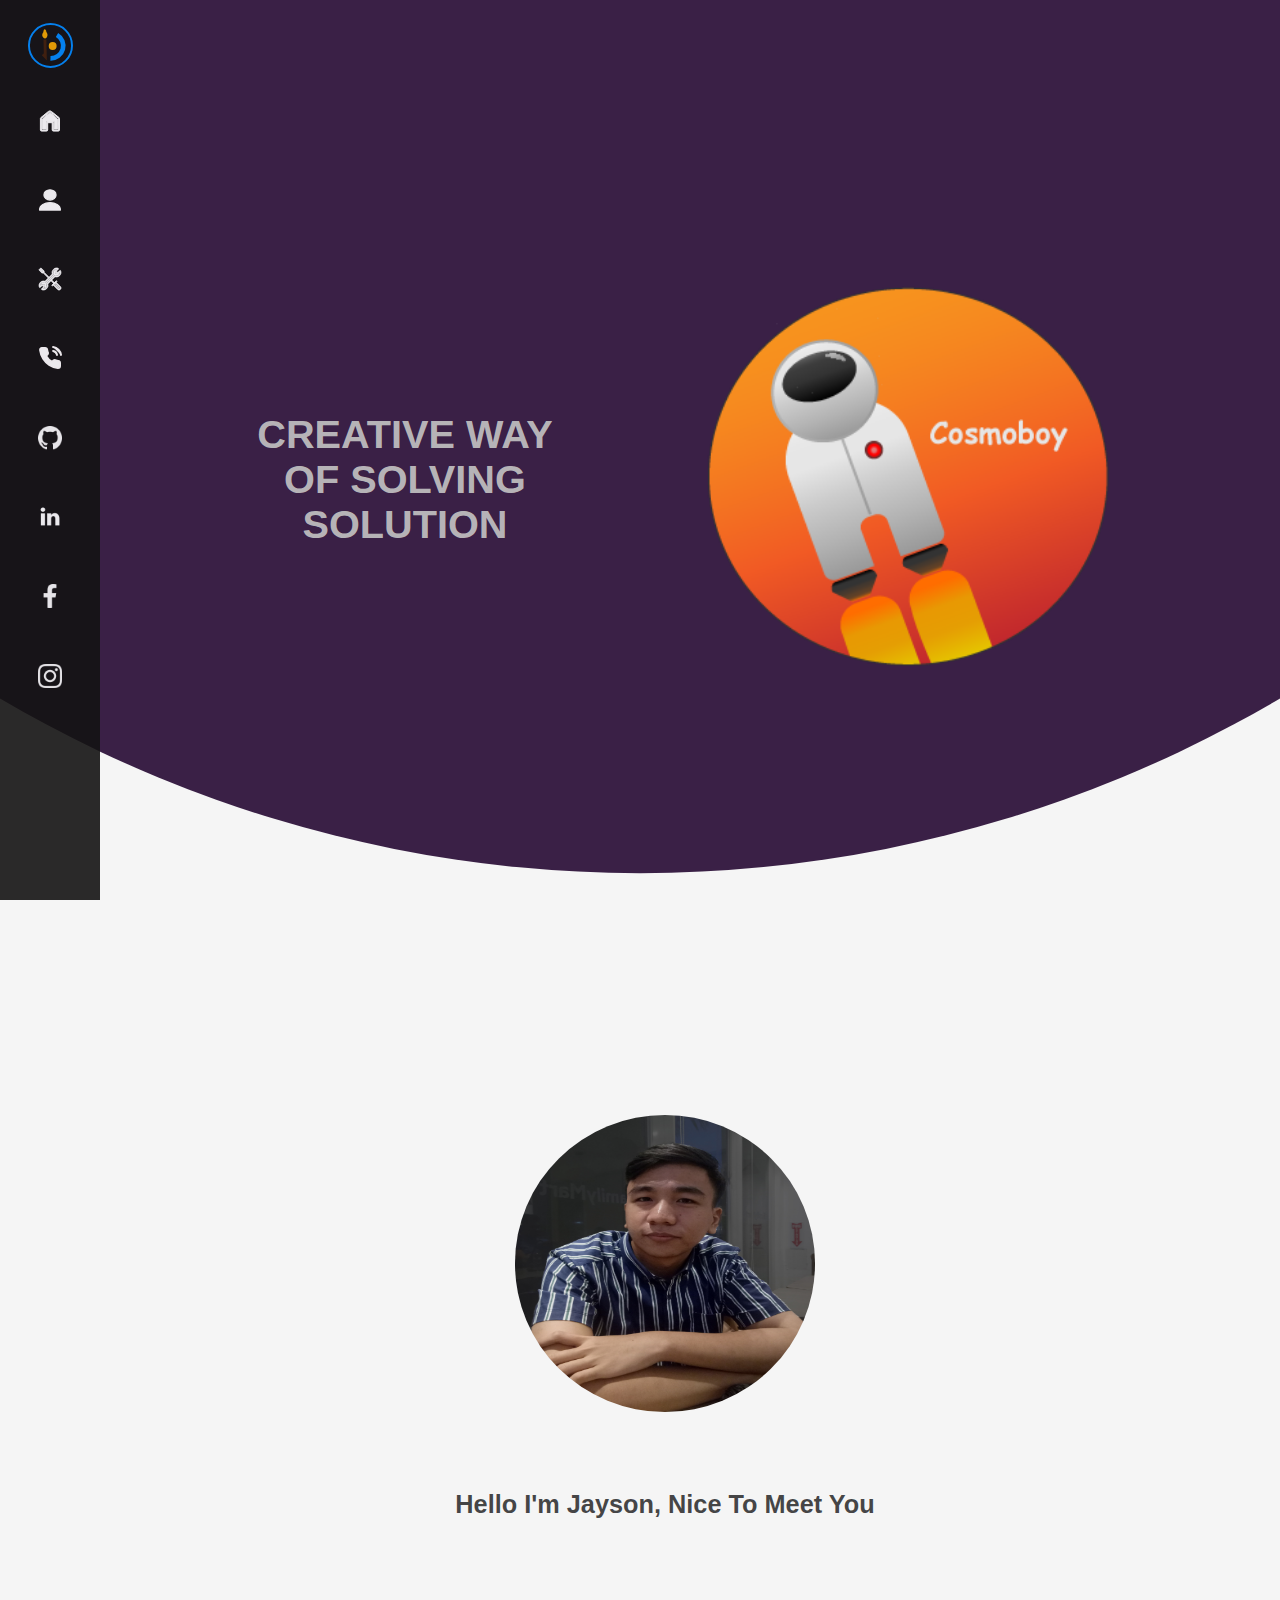
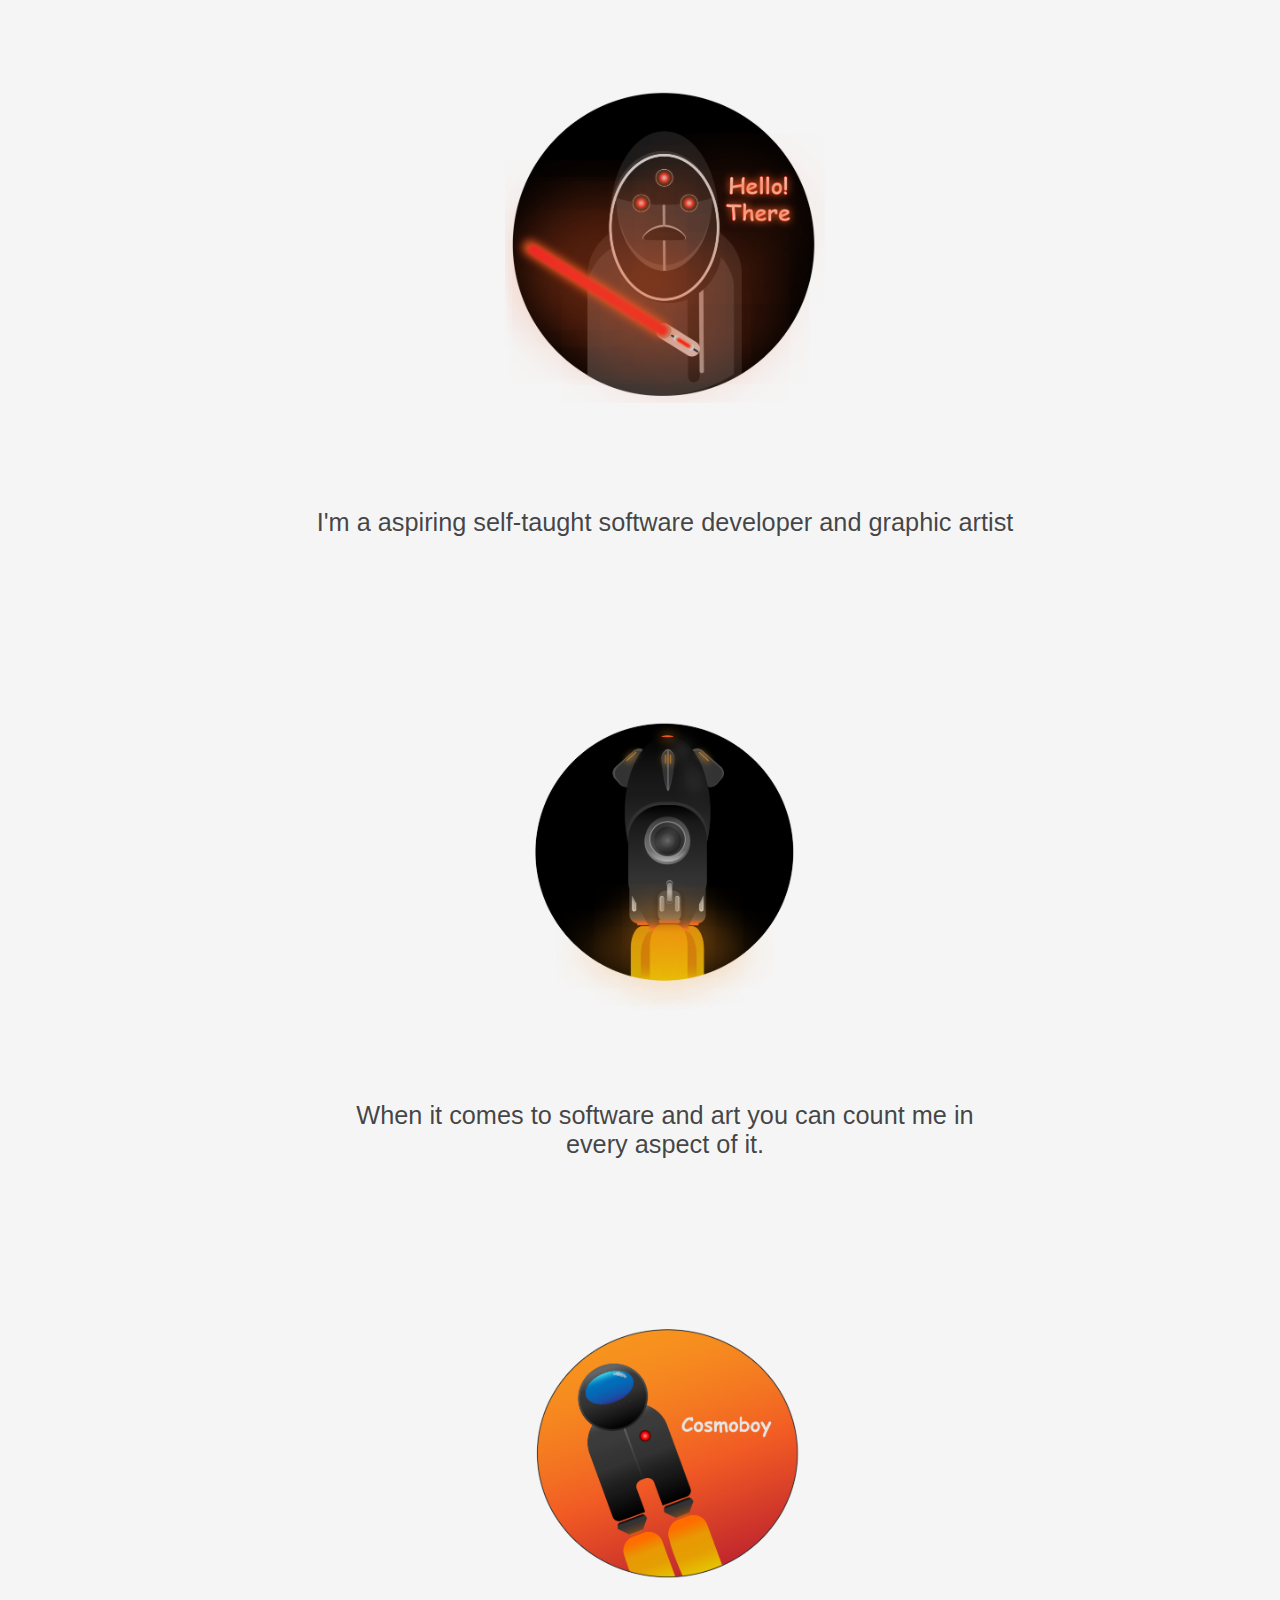
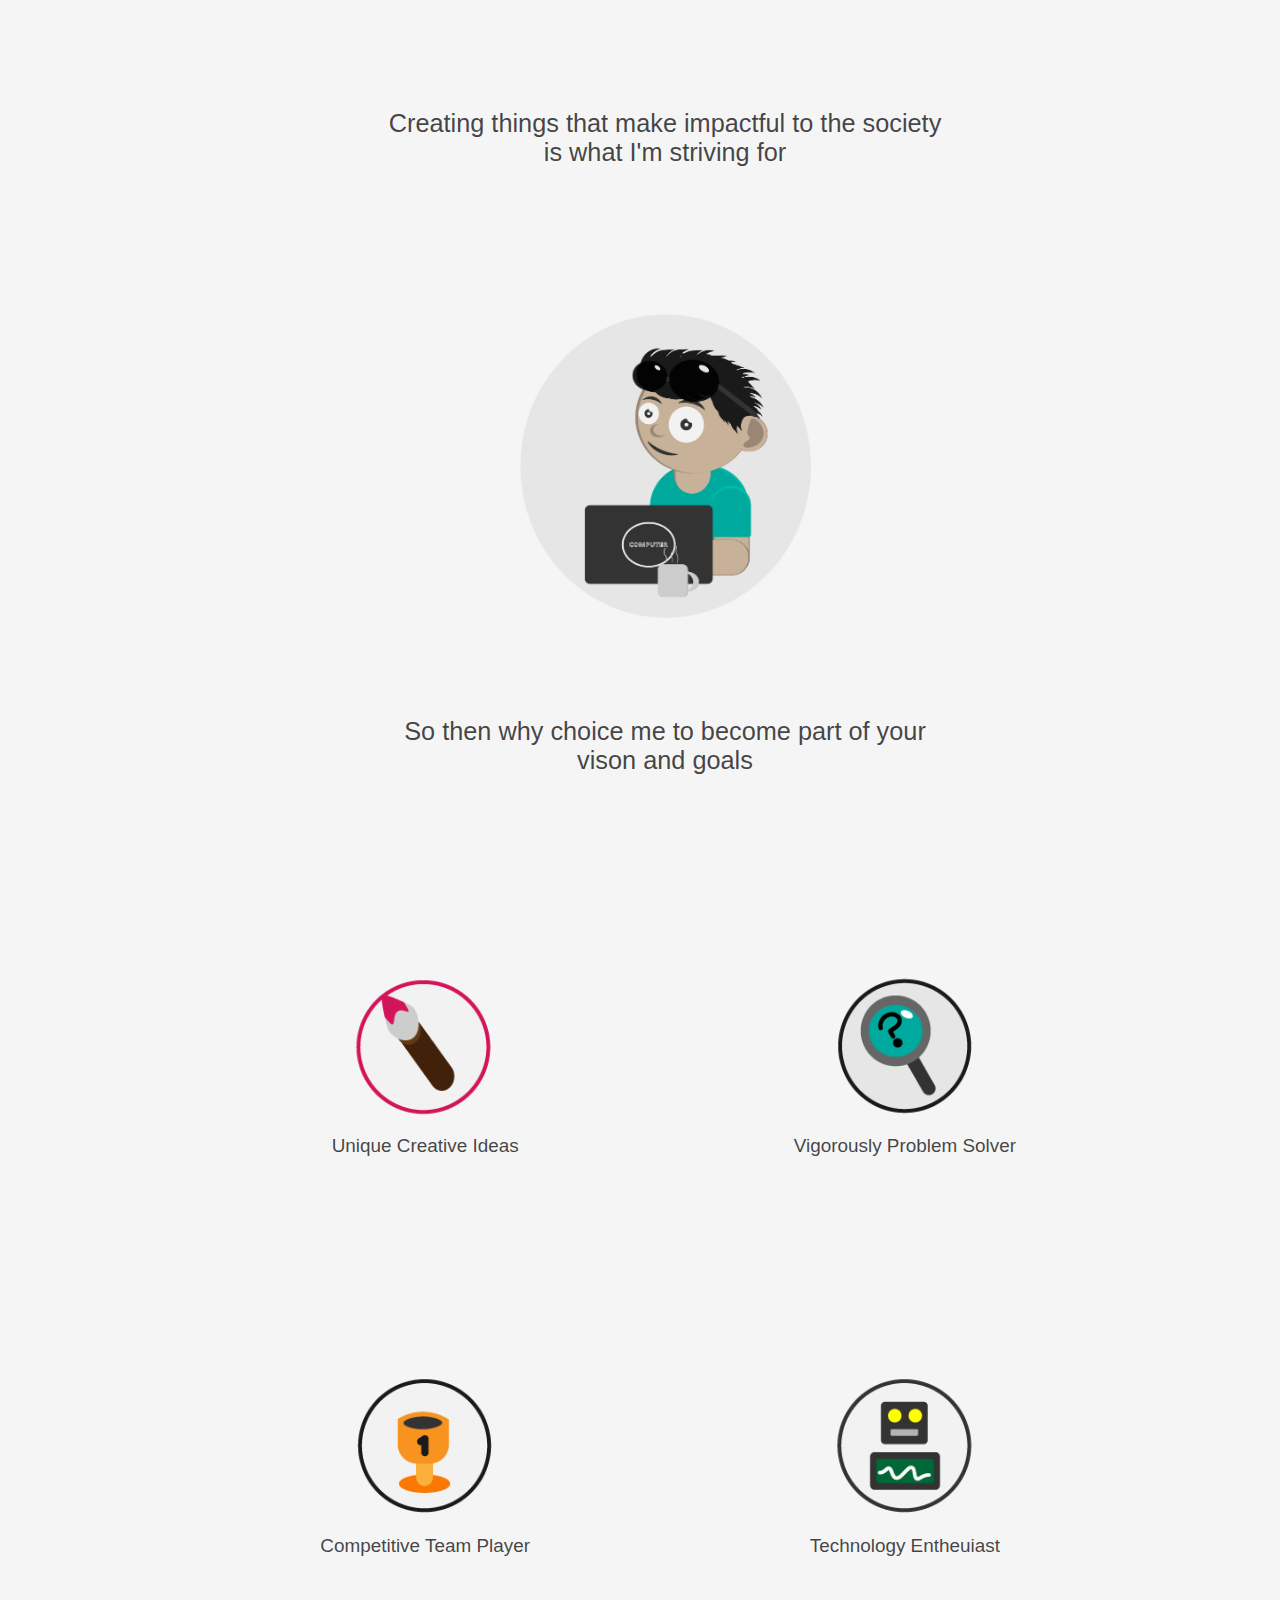
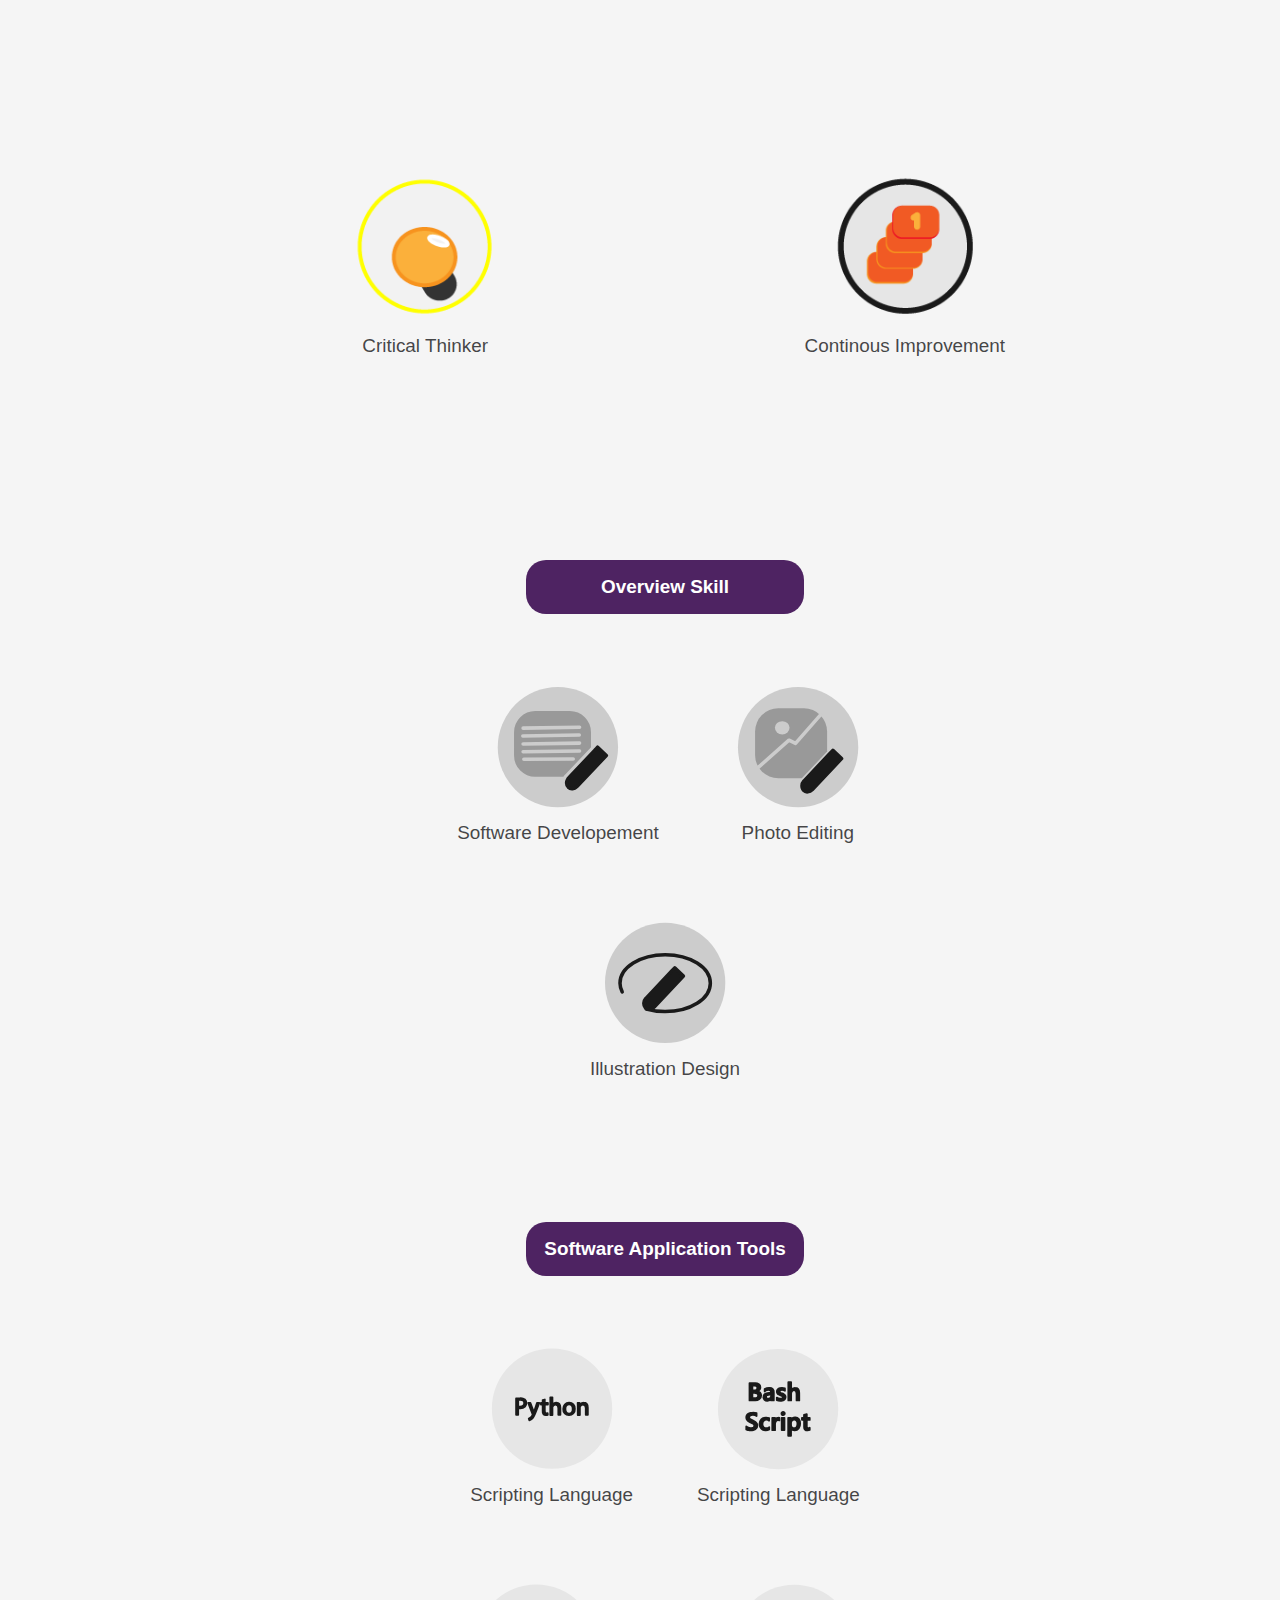
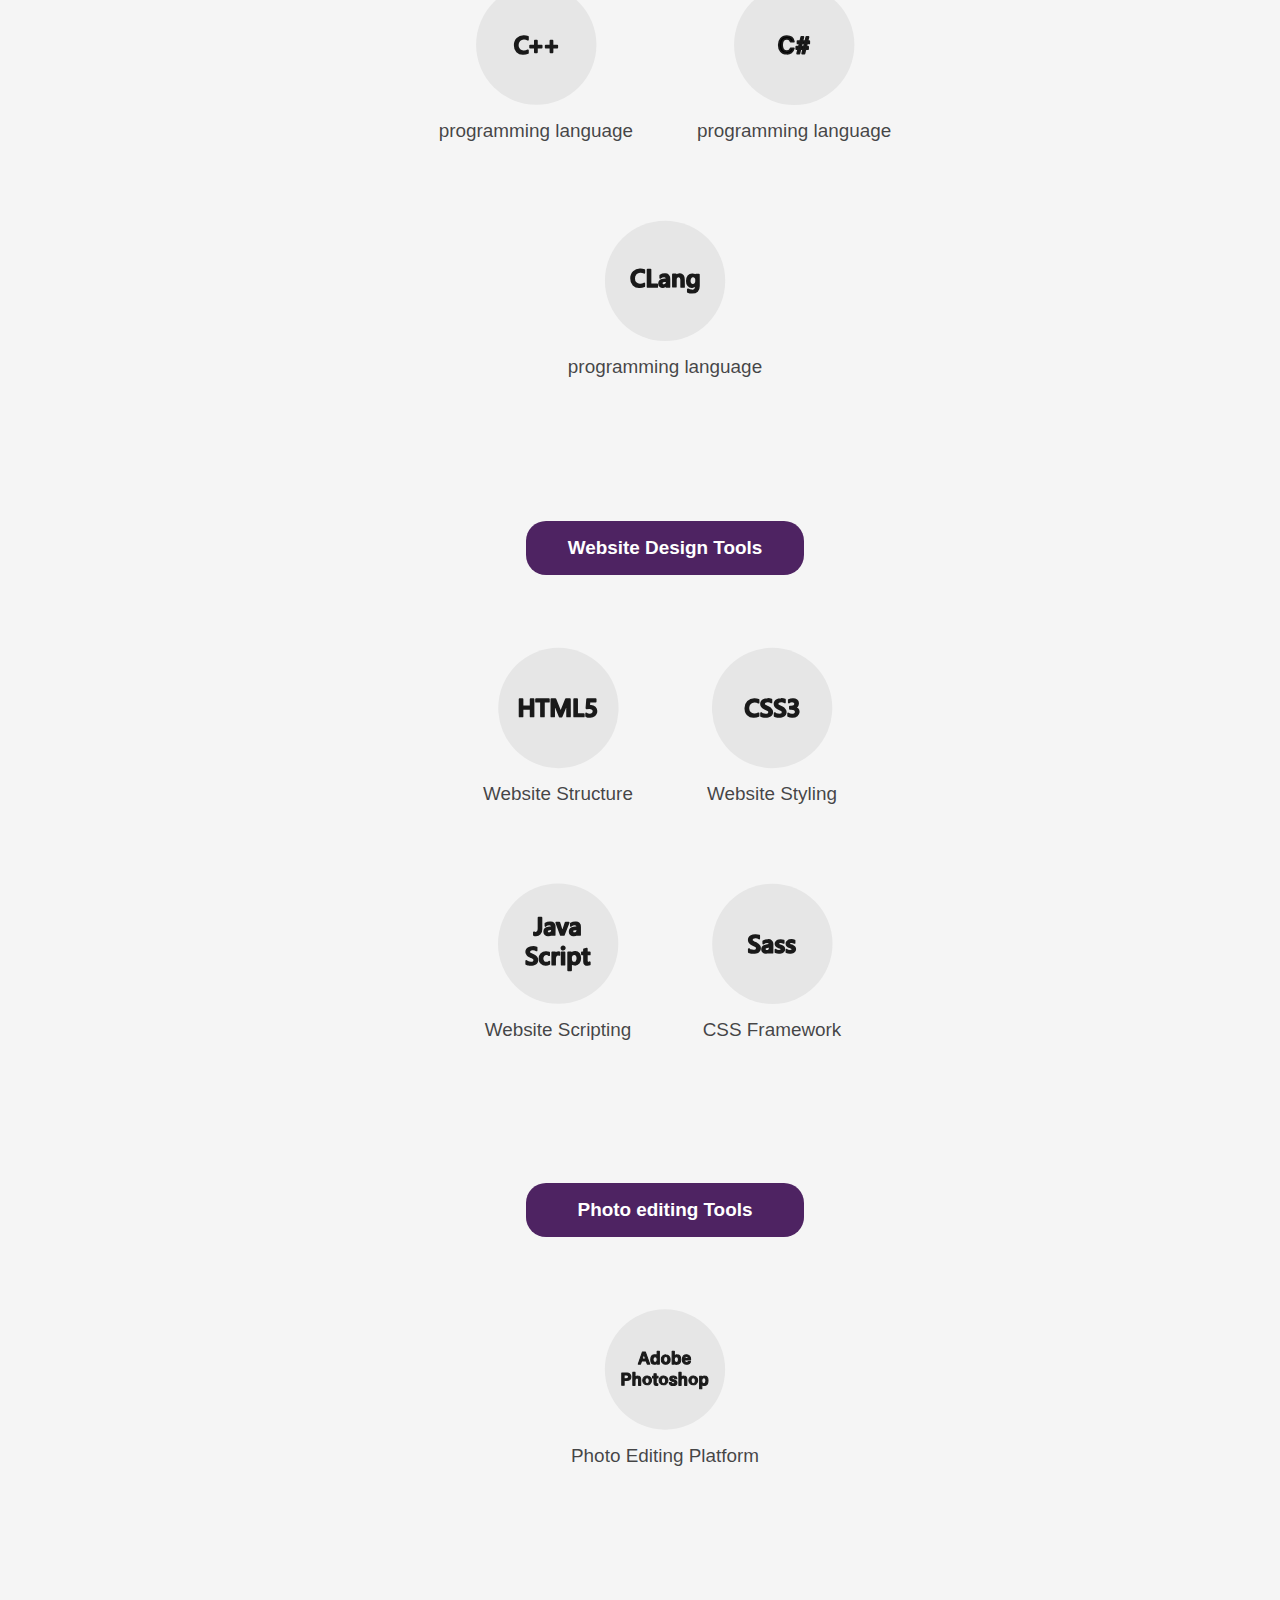
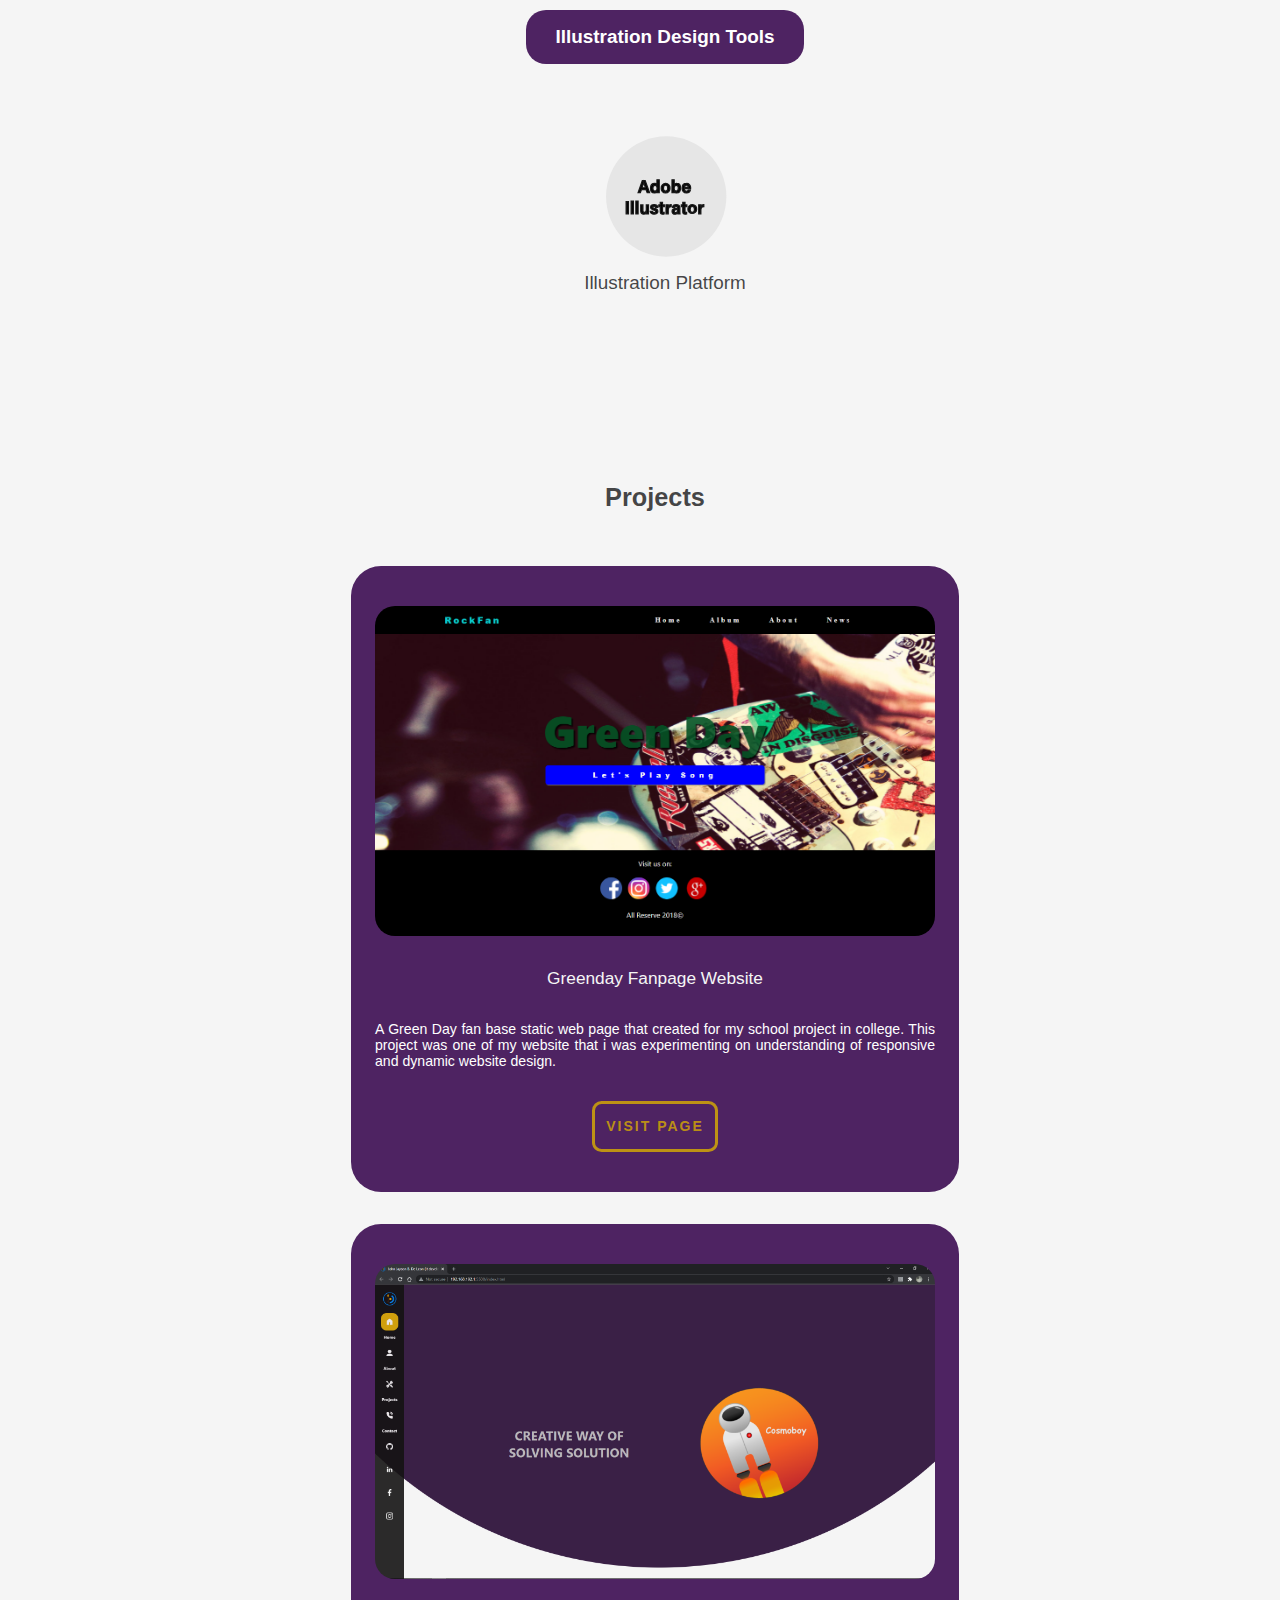
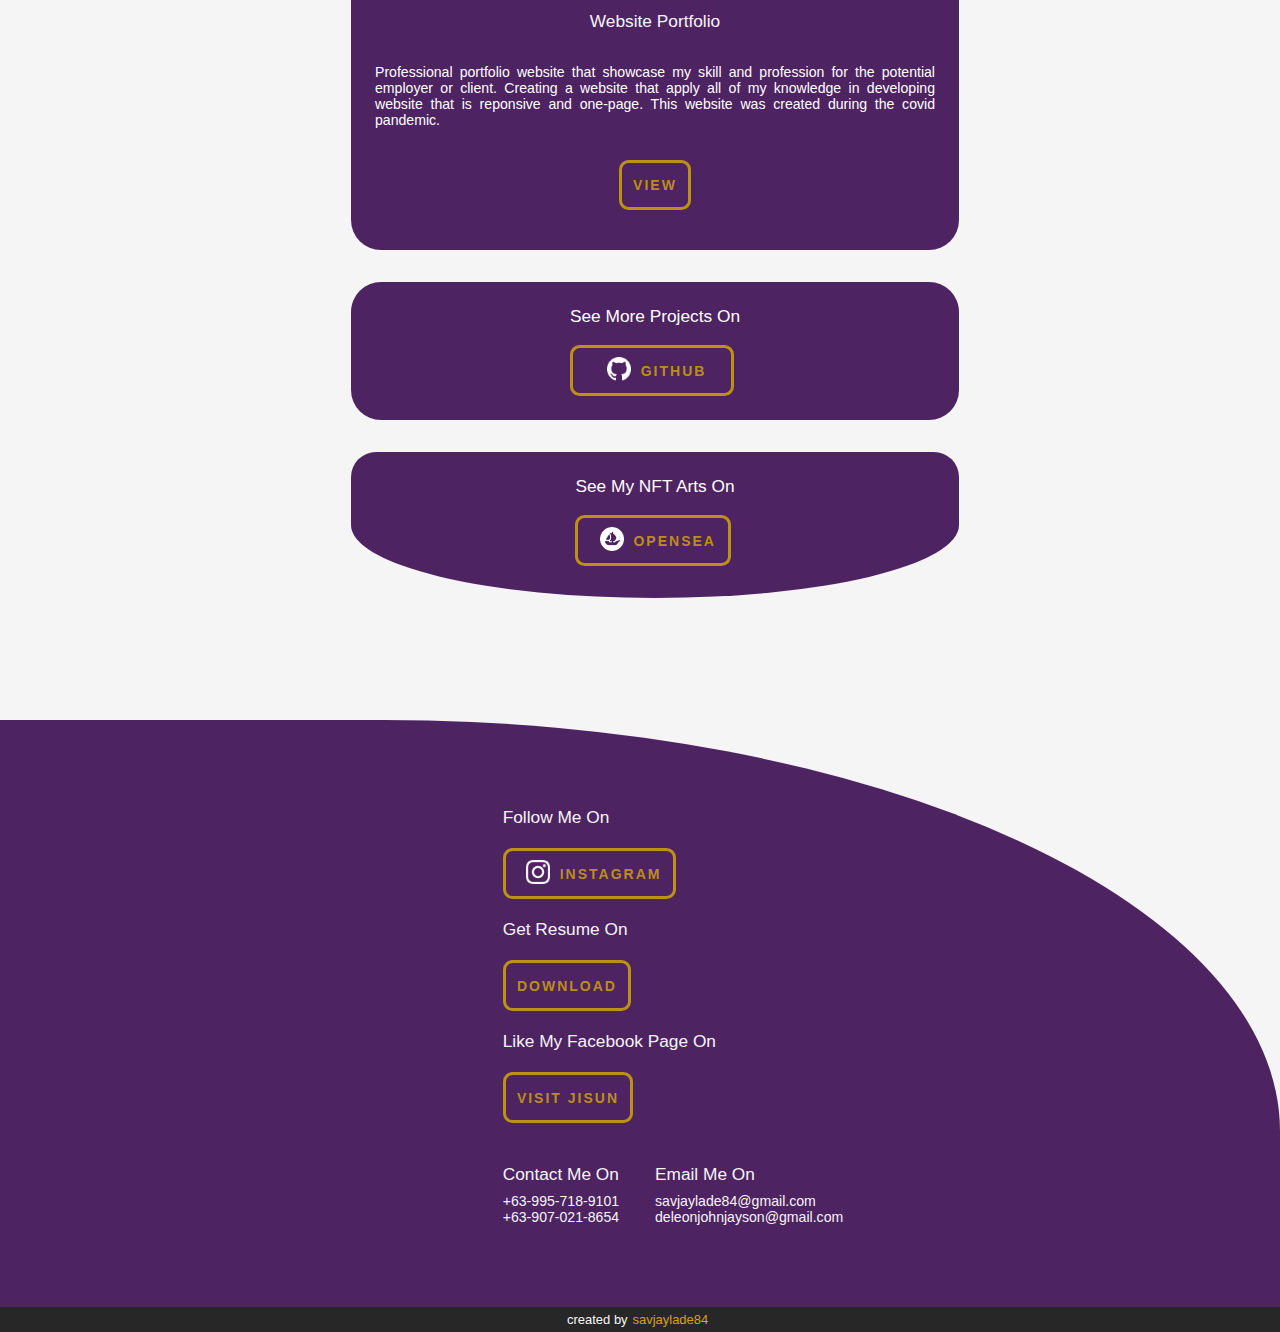
==== index.html @ 3e69a649 "update portfolio" ====
<!DOCTYPE html>
<html>
	<head>
			<title> John Jayson B. De Leon (software developer/illustrator artist/graphic designer)</title>
			<link rel="icon" href="./images/jisun.svg" type="image/icon type">
			<meta 
				name="description" 
				content="competitive software programmer that develope your website or system to the next level.
						 contact no.: +63-995-718-9101 / +63-907-021-8654
						 email:  deleonjohnjayson@gmail.com / savjaylade84@gmail.com
						 linkedin: linkedin.com/mwlite/in/john-jayson-de-leon-73532818b/
						 github: github.com/savjaylade84/
						 messenger: Jayson.deleon.393
						 facebook page: facebook.com/Jisun-102294825339373/ 
						 "
			>
			<meta name="viewport" content="width=device-width,initial-scale=1">
			<meta name="author" content="John Jayson B. De Leon">
			<meta name="robots" content="index,follow">
			<meta charset="utf-8" lang="en">
	</head>
	
<body>

	<script src="./Javascript/main.js?=1" defer></script>
	<script src="./Javascript/link.js?v=1" defer></script>
	<link rel="stylesheet" href="./CSS/index.css?v=1">

	<!--  nav content  -->
	<nav class="nav">
		<!-- mobile view nav -->
		<div class="nav-mobile">
			<div class="nav-wrapper">
				<span class="mobile-logo"><img draggable="false"  src="./images/jisun.svg" alt="author logo" class="disable author-logo"></span>
				 <div class="menu-wrapper">
					<ul class="nav-button-menu">
						<li class="nav-button"><a class="link-text" href="#Home"> HOME </a></li>
						<li class="nav-button"><a class="link-text" href="#About"> ABOUT </a></li>
						<li class="nav-button"><a class="link-text" href="#Project"> PROJECT </a></li>
						<li class="nav-button"><a class="link-text" href="#Contact"> CONTACT </a></li>
					</ul>
					<span class="show-hide">
						<p class="show-hide-text button-border-less" >
							<span class="button-open-close">Home</span>
						</p>
					</span>
				 </div>
			</div>
		</div>

		<!-- desktop & tablet view -->
		<div class="nav-desktop">
				<span class="desktop-logo"><img draggable="false"  src="./images/jisun.svg" alt="author logo" width="45" height="45" class="disable author-logo center center-me"></span>
				<ul class="nav-button-menu">
					<li class="nav-button nav-active">
						<a class="text-icon center-me-text  link-text" href="#Home">
							<img draggable="false" class="nav-icon" id="home" src="./images/HOME.svg" width="100" height="100" alt="home icon">
							<p>Home</p>
						</a>
					</li>
					<li class="nav-button nav-active">
						<a class="text-icon link-text" href="#About">
							<img draggable="false" class="nav-icon" id="about" src="./images/Person.svg" width="100" height="100" alt="about icon">
							<p>About</p>
						</a>
					</li>
					<li class="nav-button nav-active">
						<a class="text-icon link-text" href="#Project">
							<img draggable="false" class="nav-icon" id="projects" src="./images/Gear.svg" width="100" height="100" alt="project icon">
							<p>Projects</p>
						</a>
					</li>
					<li class="nav-button nav-active"> 
						<a class="text-icon link-text" href="#Contact">
							<img draggable="false" class="nav-icon" id="contact" src="./images/Phone.svg" width="100" height="100" alt="contact icon">
							<p>Contact</p>
						</a>
					</li>
					<li class="nav-button">
						<a class="link-text">
							<img draggable="false" class="nav-icon" id="github" src="./images/github.png" width="50" height="50">
						</a>
					</li>
					<li class="nav-button">
						<a class="link-text" >
							<img draggable="false" class="nav-icon" id="linkedin" src="./images/LinkedIn.png" width="50" height="50">
						</a>
					</li>
					<li class="nav-button">
						<a class="link-text">
							<img draggable="false" class="nav-icon" id="facebook" src="./images/facebook.png" width="50" height="50">
						</a>
					</li>
					<li class="nav-button">
						<a class="link-text">
							<img draggable="false" class="nav-icon" id="instagram" src="./images/Instagram.png" width="50" height="50">
						</a>
					</li>
				</ul>
		</div>
	</nav>

	<!--  nav script & style  -->
	<link rel="stylesheet" href="./CSS/nav.css?v=1" defer>
	<script src="./Javascript/nav.js?v=1" defer></script>

	<!-- content -->
	<div class="content">

		<!-- introduction div -->
		<section class="Home clip-background " id="Home">
				
				<div class="Intro two-rows">

					<span class="width-three-fourth table one-row center center-me padding margin">

						<span class="tables two-rows center center-me" id="cosmoboy-rocket-boots">
							<span class="table two-rows center center-me" style="padding:10%;">
								<p class="text-bigger text-title cosmoTxt1 center-me center-me-txt" ></p>
							</span>
							<img draggable="false" class=" disable image-big center center-me" src="./images/cosmoboy_rocket_boots1.png" alt="cosmoboy white suit" >
						</span>	
					</span>


				</div>
		</section>
		<!-- home css -->
		<link rel="stylesheet" href="./CSS/home.css?v=1" defer>

		<!-- about div -->
		<section class="About" id="About">
				<div class="tech_contain">

					 
					<div class="center center-me table">
						<div class="overview center center-me table padding margin-top">
							<span class="center center-me">
								<img draggable="false" id="profile-image" class="disable image-medium" style="border-radius:100%;" alt="author self photo">
							</span>
							<span class="center center-me center-me-txt table">
									<p class="text-medium text-slogan center-me-txt">
									 Hello I'm Jayson, nice to meet you
									</p>
							</span>
						</div>
	
						<div class="overview center center-me padding margin-top">
							<span class="center center-me">
								<img draggable="false" src="./images/cosmoboy_1.png" class="disable image cosmoboy" alt="dark vader inspired with three robotic eye">
							</span>
							<span class="center center-me center-me-txt table">
									<p class="text-medium center-me-txt">
									 I'm a aspiring self-taught software developer and graphic artist
									</p>
							</span>
						</div>
							
						<div class="overview center center-me padding margin-top">
							<span class="center center-me">
								<img draggable="false" src="./images/cosmoboy-rocket.png" class="disable image cosmoboy" alt="rocket flying in dark sky">
							</span>
							<span class="center center-me center-me-txt table">
									<p class="text-medium center-me-txt">
									 When it comes to software and art you can count me in<br/>
									 every aspect of it.
									</p>
							</span>
						</div>		
						
						<div class="overview center center-me padding margin-top">
							<span class="center center-me">
								<img draggable="false" src="./images/cosmoboy-black.png" class="disable image cosmoboy" alt="dark theme cosmoboy flying" >
							</span>
							<span class="center center-me center-me-txt table">
									<p class="text-medium center-me-txt">
										Creating things that make impactful to the society<br>
										is what I'm striving for
									</p>
							</span>
						</div>	
	
						<div class="overview center center-me padding margin-top">
							<span class="center center-me">
								<img draggable="false" src="./images/laptop-boy.png" class="disable image cosmoboy" alt="programmer avatar">
							</span>
							<span class="center center-me center-me-txt table">
									<p class="text-medium center-me-txt">
									So then why choice me to become part of your<br/>
									vison and goals
									</p>
							</span>
						</div>	
					</div>

					<!--cosmoboy css-->
					<link rel="stylesheet" href="./CSS/cosmoboy.css?v=1" defer>


					<div class="overview-list center center-me">

						<div class="cosmoboy-icon table center center-me">
							<img draggable="false" class="disable center" src="./images/creative-pink.png" alt="icon" width="150" height="150" alt="painting icon">
							<p class="text text-caps center center-me-txt" >Unique Creative Ideas</p>
						</div>
						
						<div class="cosmoboy-icon table center center-me">
							<img draggable="false" class="disable center" src="./images/curiosity.png" alt="icon" width="150" height="150" alt="magnifying icon">
							<p class="text text-caps center center-me-txt" >Vigorously Problem Solver</p>
						</div>

						<div class="cosmoboy-icon table center center-me">
							<img draggable="false" class="disable center" src="./images/team-player.png" alt="icon" width="150" height="150" alt="trophy icon">
							<p class="text text-caps center center-me-txt" >Competitive Team Player</p>
						</div>

						<div class="cosmoboy-icon table center center-me">
							<img draggable="false" class="disable center" src="./images/tech-savy-colored.png" alt="icon" width="150" height="150" alt="robot icon">
							<p class="text text-caps center center-me-txt" >Technology Entheuiast</p>
						</div>

						<div class="cosmoboy-icon table center center-me">
							<img draggable="false" class="disable center" src="./images/critical-thinker-yellow.png" alt="icon" width="150" height="150" alt="light bulb">
							<p class="text text-caps center center-me-txt" >Critical Thinker</p>
						</div>

						<div class="cosmoboy-icon table center center-me">
							<img draggable="false" class="disable center" src="./images/self-growth.png" alt="icon" width="150" height="150" alt="stack card icon">
							<p class="text text-caps center center-me-txt" >Continous Improvement</p>
						</div>
						
					</div>
				</div>
				
		</section>
		<!--about css -->
		<link rel="stylesheet" href="./CSS/about.css?v=1" defer>

		
		<section class="Project center center-me table" id="Project">
			<span class="text-medium text-slogan">Projects</span>
			<div class="center center-me table width-three-fourth">

				<div class="card card-purple center center-me">
					<div class="inner-card table">
						<span class="img center center-me">
							<img draggable="false" class="disable" src="./images/screenshot-greenday.png" alt="icon" style="width:100%; height:100%;" alt="screenshot of green day website"> 
						</span>
						<span class="text-small text-catchy text-color-white center-me-txt margin">Greenday Fanpage  Website</span>
						<span class="text-xsmall text-justify padding project-detail">
								A Green Day fan base static web page that created for my school project in college.
								This project was one of my website that i was experimenting on understanding of responsive 
								and dynamic website design.
						</span>
						<span class="center center-me">
							<a class=" button button-gold" href="https://savjaylade84.github.io/GreenDayFan.github.io/"  draggable="false" >
								visit page
							</a>
						</span>
					</div>
					
				</div>

				<div class="card card-purple center center-me">
					<div class="inner-card table">
						<span class="img center center-me">
							<img draggable="false" class="disable"  src="./images/screenshot-homepage.png" alt="icon" style="width:100%; height:100%;" alt="screenshot of portfolio website"> 
						</span>
						<span class="text-small text-catchy text-color-white center-me-txt margin">Website Portfolio </span>
						<span class="text-xsmall text-justify padding project-detail">
							Professional portfolio website that showcase my skill and profession for the potential employer or client.
							Creating a website that apply all of my knowledge in developing website that is reponsive and one-page. 
							This website was created during the covid pandemic.
						</span>
						<span class="center center-me">
							<a class=" button button-gold" href="#About"  draggable="false" >
								view
							</a>
						</span>
					</div>
				</div>
				
				<div class="card card-purple project-bottom">
					<span class="center">
							<p class="text-small"> See More Projects On</p><br>
							<a class=" button button-gold" id="github"  draggable="false" >
								<span>
									<img draggable="false" class="icon" src="./images/github.png" alt="icon" width="16" height="16"> 
								</span>
								Github
							</a>
					</span>
				</div>

				<div class="card card-purple project-bottom">
					<span class="center">
						<p class="text-small"> See My NFT Arts On</p><br>
						<a class=" button button-gold" id="opensea"  draggable="false" >
							<span>
								<img draggable="false" class="icon" src="./images/opensea.png" alt="icon" width="16" height="16"> 
							</span>
							Opensea
						</a>
					</span>
				</div>
			</div>


		</section>

		<!--project css-->
		<link rel="stylesheet" href="./CSS/project.css?v=1" defer>

		<section class="Contact bg-purple" id="Contact">
			 	<div class="center center-me table">
				
					<span class="center">
						<span class="center center-me-txt">

							<span class="center center-me contact-margin">
								<span style="text-align: left;" class="text-color-white">
									
									<span class="card contact-margin">
										<span class="center">
											<p class="text-small contact-margin-small" >Follow Me On</p>
												<a class=" button button-gold" id="instagram"  draggable="false" >
													<span class="contact-button-icon">
														<img draggable="false" class="icon" src="./images/Instagram.png" alt="icon" width="16" height="16" alt="instagram icon">
													</span>
													Instagram
												</a>
										</span>
									</span>

									<span class="contact-margin">
										<span class="center">
											<p class="text-small contact-margin-small" >Get Resume On</p>
												<a class=" button button-gold" href="./Resume-CV/Nov_21_2021_updated_resume.pdf" download="Resume-CV/Nov_21_2021_updated_resume.pdf"  draggable="false" >download</a>
										</span>
									</span>

									<span class="contact-margin">
										<span class="center">
											<p class="text-small contact-margin-small">Like My Facebook Page On</p>
												<a class=" button button-gold" id="facebook_page" draggable="false" >Visit Jisun</a>
										</span>
									</span>

										<span class="contact-tables">
											<span class="mobile-margin">
												<p class="text-small margin">
													Contact Me On
												</p>
												<p class="text-xsmall">
													+63-995-718-9101<br/>+63-907-021-8654
												</p>
											</span>
											<span class="mobile-margin">
												<p class="text-small margin">
													Email Me On
												</p>
												<p class="text-xsmall">
													savjaylade84@gmail.com<br/>
													deleonjohnjayson@gmail.com
												</p>
											</span>
										</span>
								</span>
							</span>
						</span>
					</span>

				</div>
		</section>
		<footer>
			<p class="text-color-white" > created by <a id="github">savjaylade84</a></p>
		</footer>
		<!--contact css-->
		<link rel="stylesheet" href="./CSS/contact.css?v=1" defer>

	</div>

	<!-- content script & style -->
	<link rel="stylesheet" href="./CSS/content.css?v=1" defer>
	<link rel="stylesheet" href="./CSS/footer.css?v=1" defer>
	<script src="./Javascript/content.js?v=1" defer></script>

</body>
</html>
---- CSS/index.css ----
/*
	remove default style of the website
*/
* {
  margin: 0;
  padding: 0;
  top: 0;
  bottom: 0;
  left: 0;
  right: 0;
  font-family: 'Segoe UI', Tahoma, Geneva, Verdana, sans-serif !important;
  -webkit-user-select: none !important;
     -moz-user-select: none !important;
      -ms-user-select: none !important;
          user-select: none !important;
  font-stretch: expanded;
}

@media screen and (max-width: 249px) {
  * {
    display: none;
  }
}

@media print {
  img {
    display: none !important;
  }
}

.disable {
  pointer-events: none !important;
}

html {
  /*hide the scrollbar appearrance*/
  overflow-y: auto;
  overflow-x: hidden;
  scroll-behavior: smooth !important;
  scroll-padding: 0% !important;
  -webkit-box-sizing: content-box !important;
          box-sizing: content-box !important;
}

html::-webkit-scrollbar {
  width: 0 !important;
  height: 0 !important;
  padding: 0 !important;
  margin: 0 !important;
  background-color: transparent !important;
}

html::-webkit-scrollbar-thumb {
  width: 0 !important;
  height: 0 !important;
  padding: 0 !important;
  margin: 0 !important;
  background-color: transparent !important;
}

html {
  -ms-scrollbar-base-color: transparent transparent !important;
  -ms-scrollbar-arrow-color: transparent !important;
  scroll-padding: 0 !important;
  scrollbar-shadow-color: transparent !important;
  scrollbar-darkshadow-color: transparent !important;
  scrollbar-width: 0 !important;
  scroll-margin: 0 !important;
  scrollbar-color: transparent transparent !important;
  scrollbar-base-color: transparent transparent !important;
  scrollbar-arrow-color: transparent !important;
  scroll-snap-align: none !important;
}

html body {
  background-color: whitesmoke !important;
  color: rgba(20, 20, 22, 0.8);
}

.icon {
  width: calc(((0.7vh + 1rem) + (0.7vw + 1rem))/2);
  height: calc(((0.7vh + 1rem) + (0.7vw + 1rem))/2);
  margin: auto 0;
}

.link-text {
  text-decoration: none;
  color: whitesmoke;
}

.center-me {
  display: -webkit-box;
  display: -ms-flexbox;
  display: flex;
  -ms-flex-flow: wrap;
      flex-flow: wrap;
  margin: 0% auto;
}

.center-me-txt {
  vertical-align: middle;
  text-align: center;
}

.center {
  -ms-flex-item-align: center;
      -ms-grid-row-align: center;
      align-self: center;
  -ms-grid-column-align: center;
      justify-self: center;
  -webkit-box-align: center;
      -ms-flex-align: center;
          align-items: center;
  justify-items: center;
  -webkit-box-pack: center;
      -ms-flex-pack: center;
          justify-content: center;
  -ms-flex-line-pack: center;
      align-content: center;
  place-content: center;
  place-self: center;
  place-items: center;
  right: 50;
  left: 50;
}

.must-center {
  display: -webkit-box !important;
  display: -ms-flexbox !important;
  display: flex !important;
  -ms-flex-flow: wrap !important;
      flex-flow: wrap !important;
  margin: 0% auto !important;
  -ms-flex-item-align: center !important;
      align-self: center !important;
  justify-self: center !important;
  -webkit-box-align: center !important;
      -ms-flex-align: center !important;
          align-items: center !important;
  justify-items: center !important;
  -webkit-box-pack: center !important;
      -ms-flex-pack: center !important;
          justify-content: center !important;
  -ms-flex-line-pack: center !important;
      align-content: center !important;
  place-content: center !important;
  place-self: center !important;
  place-items: center !important;
  right: 50 !important;
  left: 50 !important;
}

.margin-top-bottom {
  margin-top: 20em;
  margin-bottom: 20em;
}

.margin-top {
  margin-top: 20em;
}

.margin-small-top {
  margin-top: 12em;
}

.margin-bottom {
  margin-bottom: 20em;
}

.padding-top-bottom {
  padding-top: 1em;
  padding-bottom: 1em;
}

.padding-big {
  padding: 1em;
}

.padding {
  padding: 0.5em auto;
}

.margin-bigger {
  margin: 2em;
}

.margin-big {
  margin: 1em;
}

.margin {
  margin: 0.5em auto;
}

@media screen and (max-width: 800px) {
  .mobile-margin {
    margin: 0.5em 0 0 0;
  }
}

.one-row {
  -ms-grid-rows: 100vh;
      grid-template-rows: 100vh;
}

.two-rows {
  -ms-grid-rows: auto auto;
      grid-template-rows: auto auto;
}

.three-rows {
  -ms-grid-rows: 100vh 100vh 100vh;
      grid-template-rows: 100vh 100vh 100vh;
}

.tables {
  -ms-grid-columns: 50% 50%;
      grid-template-columns: 50% 50%;
}

.table {
  -ms-grid-columns: 100%;
      grid-template-columns: 100%;
}

.contact-tables {
  -ms-grid-columns: 50% 50%;
      grid-template-columns: 50% 50%;
}

.width-three-fourth {
  width: 80%;
}

.card-purple {
  background-color: rgba(60, 12, 82, 0.9);
  color: white;
}

.card {
  padding: 1.5rem;
  margin: 1rem;
  width: 35rem;
  border-radius: 30px;
}

@media screen and (max-width: 800px) {
  .card {
    width: 70%;
  }
}

.inner-card img {
  border-radius: 5px;
}

.card-title {
  width: 20%;
  padding: 1rem;
  margin: 1rem auto 0%  auto;
  background-color: rgba(60, 12, 82, 0.9);
  color: white;
  font-weight: 600;
  font-stretch: extra-expanded;
  border-radius: 20px;
  -ms-flex-item-align: center;
      -ms-grid-row-align: center;
      align-self: center;
  -ms-grid-column-align: center;
      justify-self: center;
  -webkit-box-align: center;
      -ms-flex-align: center;
          align-items: center;
  justify-items: center;
  -webkit-box-pack: center;
      -ms-flex-pack: center;
          justify-content: center;
  -ms-flex-line-pack: center;
      align-content: center;
  place-content: center;
  place-self: center;
  place-items: center;
  right: 50;
  left: 50;
}

.tables, .table, .contact-tables {
  display: -ms-grid;
  display: grid;
}

.text-catchy {
  font-weight: 500;
  text-transform: capitalize;
  margin: 0 8% 2% 8%;
}

.text-title {
  font-weight: 700;
  margin: 0 8% 2% 8%;
  text-transform: uppercase;
}

.text-slogan {
  font-weight: 700;
  margin: 0px 0% calc(1vw + 25px) 0%;
  text-transform: capitalize;
}

.text-icon {
  font-weight: 700;
  margin: 0 auto;
  text-transform: capitalize;
}

.text-biggest {
  font-size: calc(((1vh + 2rem) + (1vw + 2rem))/2);
}

.text-bigger {
  font-size: calc(((1vh + 1.8rem) + (1vw + 1.8rem))/2);
}

.text-big {
  font-size: calc(((1vh + 1.2rem) + (1vw + 1.2rem))/2);
}

.text-medium {
  font-size: calc(((1vh + 0.9rem) + (1vw + 0.9rem))/2);
}

.text {
  font-size: calc(((1vh + 0.5rem) + (1vw + 0.5rem))/2);
}

.text-small {
  font-size: calc(((1vh + 0.4rem) + (1vw + 0.4rem))/2);
}

.text-xsmall {
  font-size: calc(((1vh + 0.2rem) + (1vw + 0.2rem))/2);
}

.text-justify {
  text-align: justify;
}

.text-link {
  cursor: pointer;
  text-decoration: none;
  text-transform: capitalize;
  font-weight: 500;
  margin: auto 0.5em;
  color: rgba(202, 158, 12, 0.9);
}

.text-color-white {
  color: whitesmoke !important;
}

.image {
  width: calc(1vw + 14rem);
  height: calc(1vh + 14rem);
  background-size: cover;
}

.image-padding {
  padding: 1em 0em;
}

.image-margin {
  margin: 1em 0em;
}

.image-medium {
  width: calc(1vw + 18rem);
  height: calc(1vh + 18rem);
  background-size: cover;
}

.image-big {
  width: calc(1vw + 30rem);
  height: calc(1vh + 30rem);
  background-size: cover;
}

.image-bigger {
  width: calc(1vw + 40rem);
  height: calc(1vh + 40rem);
  background-size: cover;
}

.image-third-fourth {
  width: 80%;
  height: 80%;
  background-size: cover;
}

.image-borderless {
  border-radius: 100%;
  border: 4px solid rgba(200, 200, 200, 0.9);
}

.text-padding {
  padding: 0.3em 0em 0em 0em;
}

.text-caps {
  text-transform: capitalize;
}

.button {
  cursor: pointer;
  display: -webkit-inline-box;
  display: -ms-inline-flexbox;
  display: inline-flex;
  isolation: isolate;
  text-decoration: none;
  width: auto;
  height: 1.4rem;
  -webkit-box-pack: center;
      -ms-flex-pack: center;
          justify-content: center;
  justify-items: center;
  -webkit-box-align: center;
      -ms-flex-align: center;
          align-items: center;
  letter-spacing: 2px;
  text-align: center;
  text-transform: uppercase;
  font-size: calc(((0.7vh + 0.4rem) + (0.7vw + 0.4rem))/2) !important;
  font-weight: 700;
  position: relative;
  background: 0;
  position: relative;
  -webkit-transition: color 800ms linear;
  transition: color 800ms linear;
  padding: 0.7rem 0.7rem;
  border-radius: 0.6rem;
}

.button::after {
  content: '';
  background-color: rgba(202, 158, 12, 0.9);
  height: auto;
  inset: 0;
  z-index: -1;
  position: absolute;
  -webkit-transform: scale(0, 1);
          transform: scale(0, 1);
  -webkit-transition: -webkit-transform 800ms ease;
  transition: -webkit-transform 800ms ease;
  transition: transform 800ms ease;
  transition: transform 800ms ease, -webkit-transform 800ms ease;
  -webkit-transform-origin: left;
          transform-origin: left;
}

.button:hover::after, .button:focus::after, .button:active::after {
  -webkit-transform: scale(1, 1);
          transform: scale(1, 1);
}

.button-gold {
  border: 0.242em solid rgba(202, 158, 12, 0.9);
  color: rgba(202, 158, 12, 0.9);
}

.button:hover, .button:focus::after {
  color: whitesmoke;
}

.button-purple {
  border: 0.242rem solid rgba(60, 12, 82, 0.9);
  color: rgba(60, 12, 82, 0.9);
}

.button:active, .button:focus {
  -webkit-text-decoration: underline 5px solid;
          text-decoration: underline 5px solid;
}

.underline-textbox, .underline-textbox::-webkit-input-placeholder {
  color: whitesmoke !important;
}

.underline-textbox, .underline-textbox:-ms-input-placeholder {
  color: whitesmoke !important;
}

.underline-textbox, .underline-textbox::-ms-input-placeholder {
  color: whitesmoke !important;
}

.underline-textbox, .underline-textbox::placeholder {
  color: whitesmoke !important;
}

.underline-textbox, .underline-textbox:focus, .underline-textbox:active, .underline-textbox:default {
  border-top: 0px;
  border-left: 0px;
  border-right: 0px;
  border-bottom: 2px solid whitesmoke;
  border-radius: 3px;
  margin: 0.5em auto;
  padding: 0.3rem 0em 0.3em 0em;
  width: 80%;
  background-color: transparent;
}

.bg-black {
  background-color: rgba(20, 20, 22, 0.8);
}

.bg-white {
  background-color: whitesmoke;
}

.bg-purple {
  background-color: rgba(60, 12, 82, 0.9) !important;
  height: 100%;
}

.bg-color-purple {
  height: 30vh;
  color: whitesmoke;
  background-color: rgba(60, 12, 82, 0.9);
}

.smooth-scroll {
  scroll-behavior: smooth;
}

@media screen and (min-width: 250px) and (max-width: 767px) {
  html {
    overflow-x: hidden;
  }
}

@media screen and (max-width: 1024px) {
  .tables {
    -ms-grid-columns: auto;
        grid-template-columns: auto;
  }
  .card-title {
    width: 50%;
    padding: 2%;
  }
}

@media screen and (max-width: 790px) {
  .contact-tables {
    -ms-grid-columns: auto;
        grid-template-columns: auto;
  }
  .card-title {
    width: 50%;
    padding: 2%;
  }
}

@media screen and (max-width: 767px) {
  .content * {
    margin-left: 0 auto !important;
  }
  .padding-top-bottom {
    padding-top: 20%;
    padding-bottom: 20%;
  }
  .text-biggest {
    font-size: calc(((1vh + 2.2rem) + (1vw + 2.2rem))/2);
  }
  .text-bigger {
    font-size: calc(((1vh + 2rem) + (1vw + 2rem))/2);
  }
  .text-big {
    font-size: calc(((1vh + 1.4rem) + (1vw + 1.4rem))/2);
  }
  .text-medium {
    font-size: calc(((1vh + 1rem) + (1vw + 1rem))/2);
  }
  .text {
    font-size: calc(((1vh + 0.7rem) + (1vw + 0.7rem))/2);
  }
  .text-small {
    font-size: calc(((1vh + 0.6rem) + (1vw + 0.6rem))/2);
  }
  .text-small-title {
    font-weight: 600;
    font-size: calc(((1vh + 0.7rem) + (1vw + 0.7rem))/2);
  }
  .text-xsmall {
    font-size: calc(((1vh + 0.4rem) + (1vw + 0.4rem))/2);
  }
  .image {
    width: 10em;
    height: 10em;
    background-size: cover;
  }
  .image-medium {
    width: calc(1vw + 12rem);
    height: calc(1vh + 12rem);
    background-size: cover;
  }
  .image-big {
    width: 17em;
    height: 17em;
    background-size: cover;
  }
  .image-bigger {
    width: 20em;
    height: 20em;
    background-size: cover;
  }
  .image-third-fourth {
    width: 15em;
    height: 15em;
  }
  .padding-top-bottom {
    padding-top: 0.5em;
    padding-bottom: 0.5em;
  }
  .width-three-fourth {
    width: 100%;
  }
  .card-title {
    width: 50%;
    padding: 5%;
    margin: 5% auto;
    background-color: rgba(60, 12, 82, 0.9);
    color: white;
    font-weight: 600;
    border-radius: 20px;
    -ms-flex-item-align: center;
        -ms-grid-row-align: center;
        align-self: center;
    -ms-grid-column-align: center;
        justify-self: center;
    -webkit-box-align: center;
        -ms-flex-align: center;
            align-items: center;
    justify-items: center;
    -webkit-box-pack: center;
        -ms-flex-pack: center;
            justify-content: center;
    -ms-flex-line-pack: center;
        align-content: center;
    place-content: center;
    place-self: center;
    place-items: center;
    right: 50;
    left: 50;
  }
}
/*# sourceMappingURL=index.css.map */
---- CSS/nav.css ----
/*

	navigator css

*/
nav {
  width: inherit;
  height: 10%;
  opacity: 90%;
  position: fixed;
  z-index: 5;
  overflow: hidden !important;
}

nav .nav-mobile {
  height: 5%;
}

.nav-button li, .nav-button-menu li {
  padding-bottom: 7%;
}

.nav-button, .mobile-logo-text {
  list-style: none;
  list-style-type: none;
  cursor: pointer;
  font-weight: 550;
  color: whitesmoke;
}

.nav-button li:active, .nav-button-menu li:active {
  -webkit-text-decoration: underline 10px whitesmoke;
          text-decoration: underline 10px whitesmoke;
}

.nav-desktop .nav-button:hover .nav-icon {
  background-color: rgba(247, 191, 6, 0.9);
  border-radius: 20px;
  -webkit-animation: background-color forwards 2s;
          animation: background-color forwards 2s;
}

.current {
  background-color: rgba(247, 191, 6, 0.9);
  border-radius: 20px;
  -webkit-animation: background-color forwards 2s;
          animation: background-color forwards 2s;
  -webkit-animation: box-shadow forwards 2s;
          animation: box-shadow forwards 2s;
}

@media screen and (min-width: 200px) and (max-width: 767px) {
  nav {
    height: 60%;
    top: 0;
  }
  nav .nav-desktop {
    display: none;
  }
  nav .nav-mobile {
    height: auto;
    min-height: 15%;
    max-height: 100%;
    background-color: #141312;
  }
  nav .nav-mobile .nav-wrapper {
    display: -webkit-box;
    display: -ms-flexbox;
    display: flex;
    -webkit-box-pack: justify;
        -ms-flex-pack: justify;
            justify-content: space-between;
    padding: 0px 10px;
  }
  nav .nav-mobile .nav-wrapper .mobile-logo {
    float: left;
    padding: 3%;
    width: 50px;
    height: 50px;
  }
  nav .nav-mobile .nav-wrapper .menu-wrapper {
    display: -webkit-box;
    display: -ms-flexbox;
    display: flex;
    -webkit-box-orient: vertical;
    -webkit-box-direction: normal;
        -ms-flex-direction: column;
            flex-direction: column;
    -webkit-box-pack: center;
        -ms-flex-pack: center;
            justify-content: center;
    -ms-flex-line-pack: center;
        align-content: center;
    -ms-flex-item-align: center;
        align-self: center;
    padding: 1em;
  }
  nav .nav-mobile .nav-wrapper .menu-wrapper .nav-button-menu {
    display: none;
    -webkit-box-orient: vertical;
    -webkit-box-direction: normal;
        -ms-flex-direction: column;
            flex-direction: column;
    -webkit-box-pack: center;
        -ms-flex-pack: center;
            justify-content: center;
    -ms-flex-item-align: center;
        -ms-grid-row-align: center;
        align-self: center;
  }
  nav .nav-mobile .nav-wrapper .menu-wrapper .nav-button-menu .nav-button {
    display: -webkit-box;
    display: -ms-flexbox;
    display: flex;
    -ms-flex-item-align: center;
        align-self: center;
    margin: 1em auto;
    letter-spacing: 10px;
    font-weight: 500;
    font-size: 1rem;
    text-align: center;
  }
  nav .nav-mobile .nav-wrapper .menu-wrapper .show-hide {
    display: -webkit-box;
    display: -ms-flexbox;
    display: flex;
    -ms-flex-item-align: center;
        align-self: center;
    top: 0;
    border: -0px;
    cursor: pointer;
    text-align: right;
    z-index: 1;
  }
  nav .nav-mobile .nav-wrapper .menu-wrapper .show-hide-text {
    color: rgba(200, 200, 200, 0.9);
    font-size: 0.9rem;
    font-weight: 700;
    padding: 4%;
    text-align: center;
  }
  nav .nav-mobile .nav-wrapper .menu-wrapper .button-open-close {
    -ms-flex-item-align: center;
        -ms-grid-row-align: center;
        align-self: center;
    border: 2px solid rgba(200, 200, 200, 0.9) !important;
    padding: 10px 30px 10px 30px !important;
    border-radius: 5% !important;
  }
  .button-open-close:active {
    background-color: rgba(200, 200, 200, 0.9);
    color: rgba(15, 15, 15, 0.842);
  }
  .nav-mobile .nav-button-menu {
    text-align: center;
    letter-spacing: 5px;
  }
  /*for very small device*/
}

@media screen and (min-width: 200px) and (max-width: 767px) and (min-width: 640px) and (min-height: 360px) {
  .nav-mobile {
    height: auto;
    max-height: 200%;
    min-height: 15%;
  }
}

/*tablet view*/
@media screen and (min-width: 768px) and (min-height: 360px) {
  nav {
    width: 100px;
    height: 100%;
    display: -webkit-box;
    display: -ms-flexbox;
    display: flex;
    -webkit-box-pack: center;
        -ms-flex-pack: center;
            justify-content: center;
  }
  nav .nav-mobile {
    display: none;
  }
  nav .nav-desktop {
    padding: 5%;
    width: 100%;
    background-color: #141313;
  }
  nav .nav-desktop .desktop-logo {
    padding: 10%;
    margin: 5% 5% 5% 5%;
  }
  nav .nav-desktop .nav-button-menu {
    text-align: center;
  }
  nav .nav-desktop .nav-button-menu .nav-button .link-text p {
    padding: 3px;
    font-size: 0.9rem;
  }
  nav .nav-desktop .nav-button-menu .nav-button .link-text .nav-icon {
    width: 24px;
    height: 24px;
    padding: 20%;
    margin: 5%;
    -o-object-fit: fill;
       object-fit: fill;
  }
}

@media screen and (min-width: 768px) and (min-height: 360px) and (max-width: 1400px) and (max-height: 1400px) {
  .nav-desktop .nav-button-menu .nav-button .link-text p {
    display: none;
  }
}

@media screen and (min-width: 768px) and (min-height: 360px) {
  /*desktop view*/
}

@media screen and (min-width: 768px) and (min-height: 360px) and (min-width: 1025px) and (min-height: 879px) {
  .nav-desktop .nav-button-menu .nav-button .link-text .nav-icon {
    margin: 0 auto;
  }
  .nav-desktop .nav-button-menu .nav-button .link-text p {
    margin: 1%;
  }
}
/*# sourceMappingURL=nav.css.map */
---- CSS/home.css ----
.Home {
  display: flow-root;
  height: -webkit-fit-content;
  height: -moz-fit-content;
  height: fit-content;
  width: 100%;
  z-index: 0;
  color: rgba(200, 200, 200, 0.9);
  background-color: rgba(38, 9, 51, 0.9);
  /*introduction of the site*/
}

.Home .profile {
  display: -ms-grid;
  display: grid;
  margin: 10% auto;
  place-items: center;
  -ms-grid-columns: 1fr;
      grid-template-columns: 1fr;
}

/* mobile view */
@media screen and (max-width: 767px) {
  .Home {
    padding-top: 20%;
  }
  .clip-background {
    -webkit-clip-path: circle(55% at 50% 32%);
            clip-path: circle(55% at 50% 32%);
  }
}

@media screen and (max-width: 767px) and (max-width: 450px) {
  .clip-background {
    -webkit-clip-path: circle(75% at 50% 35%);
            clip-path: circle(75% at 50% 35%);
  }
}

@media screen and (min-width: 768px) {
  .clip-background {
    -webkit-clip-path: circle(140vh at 50% -40%);
            clip-path: circle(140vh at 50% -40%);
  }
}

@media screen and (min-width: 768px) and (max-width: 1024px) {
  .clip-background {
    -webkit-clip-path: circle(70% at 50% 32%);
            clip-path: circle(70% at 50% 32%);
  }
}
/*# sourceMappingURL=home.css.map */
---- CSS/cosmoboy.css ----
/* mobile view */
@media screen and (max-width: 767px) {
  .margin-top {
    margin-top: 10vh;
  }
}
/*# sourceMappingURL=cosmoboy.css.map */
---- CSS/about.css ----
/*
    logo for why hire me
*/
.tech_contain {
  padding: 5em 0;
}

.tech_contain .overview span .cosmoboy {
  margin: 0 auto;
}

.tech_contain .overview-list {
  display: -ms-grid;
  display: grid;
  width: 65%;
  margin: 0 auto;
  -ms-grid-columns: 60% 60%;
      grid-template-columns: 60% 60%;
}

.tech_contain .overview-list .cosmoboy-icon {
  display: -ms-grid;
  display: grid;
  -ms-grid-columns: auto;
      grid-template-columns: auto;
  -ms-grid-rows: .5fr .5fr;
      grid-template-rows: .5fr .5fr;
  place-content: center;
  padding: 5em;
}

.tech_contain .overview-list .cosmoboy-icon img {
  margin: 0 auto;
  width: 10em;
  height: 10em;
}

/* mobile view */
@media screen and (max-width: 767px) {
  .About {
    padding-left: 0;
  }
  .About .cosmoboy {
    width: 80%;
    height: 80%;
  }
  .About .overview-list {
    margin: 0;
    width: 100%;
    -ms-grid-columns: 4fr;
        grid-template-columns: 4fr;
  }
}

@media screen and (max-width: 767px) and (max-width: 400px) {
  .overview-list {
    -ms-grid-columns: 4fr;
        grid-template-columns: 4fr;
  }
  .overview-list .cosmoboy {
    width: 90%;
    height: 90%;
  }
}

@media screen and (max-width: 1024px) {
  .overview-list {
    width: 90%;
  }
}

/* tablet view */
@media screen and (min-width: 768px) {
  .cosmoboy {
    width: 60%;
    height: 60%;
  }
}

@media screen and (min-width: 768px) and (min-width: 1240px) {
  .cosmoboy {
    width: 40%;
    height: 40%;
  }
}
/*# sourceMappingURL=about.css.map */
---- CSS/project.css ----
.Project {
  height: -webkit-fit-content;
  height: -moz-fit-content;
  height: fit-content;
  padding: 5rem;
}

.project-bottom:last-child {
  border-radius: 30px 30px 60%  60%;
  padding-bottom: 2rem;
}

.project-bottom {
  display: -webkit-box;
  display: -ms-flexbox;
  display: flex;
  -webkit-box-pack: center;
      -ms-flex-pack: center;
          justify-content: center;
}

.project-bottom span a {
  width: 80%;
}

.project-detail {
  margin: 1rem 0;
}

.inner-card > .text-small {
  margin: 1rem 0;
}

.card > span > a > span > .icon {
  margin: 0rem 0.6rem;
}

.Project > div > .card > .inner-card > .img > img {
  margin: 1rem auto;
  border-radius: 20px;
}

.Project > div > .card > .inner-card > span > a {
  margin: 1rem auto;
}
/*# sourceMappingURL=project.css.map */
---- CSS/contact.css ----
.Contact {
  height: -webkit-fit-content;
  height: -moz-fit-content;
  height: fit-content;
  width: 100%;
  margin-top: 5rem;
  border-top-right-radius: 70%;
  background-color: rgba(20, 20, 22, 0.8);
}

.contact-margin {
  margin: 1.5rem;
}

.contact-margin-small {
  margin: 0.7em 0;
  padding: 0.5rem 0;
}

.contact-tables {
  padding: 2rem 0;
}

@media screen and (max-width: 800px) {
  .Contact {
    border-top-right-radius: 40%;
    padding: 0 4rem;
  }
  .contact-tables {
    padding: 0.5rem 0;
  }
}

@media screen and (min-width: 501px) and (max-width: 800px) {
  .Contact {
    border-top-right-radius: 50%;
  }
}

.card > span > a > span > .icon {
  margin: 0rem 0.6rem;
}
/*# sourceMappingURL=contact.css.map */
---- CSS/content.css ----
/*
    content css
*/
/*main body*/
.content {
  display: flexbox;
  position: absolute;
  -webkit-box-pack: center;
      -ms-flex-pack: center;
          justify-content: center;
  width: 100%;
  height: 100%;
  font-family: 'Segoe UI', Tahoma, Geneva, Verdana, sans-serif;
  background-color: transparent !important;
}

.content .About {
  background-color: transparent;
  height: -webkit-max-content;
  height: -moz-max-content;
  height: max-content;
  position: relative;
  z-index: 1;
}

.content .Project {
  background-color: transparent;
  z-index: 2;
  position: relative;
}

.content .Contact {
  z-index: 3;
  position: relative;
}

.content footer {
  z-index: 4;
  position: relative;
}

/*content first children*/
.Home, .Project, .Contact, .About, .footer {
  width: auto !important;
}

.overview {
  margin-top: 3em;
}

.overview {
  display: -ms-grid;
  display: grid;
  -ms-grid-columns: 3fr;
      grid-template-columns: 3fr;
  -ms-grid-rows: 2fr 1.5fr;
      grid-template-rows: 2fr 1.5fr;
  width: 65%;
}

/*intro about me*/
.context_txt {
  font-weight: 60px;
  text-align: justify;
  font-size: calc((calc(1vh + 1rem) + (1vw + 1rem))/2);
  letter-spacing: 3px;
  text-overflow: ellipsis;
  padding: 0px 10px 0px 10px;
  margin: 0 auto;
}

.Intro {
  width: 100%;
  height: 100%;
}

@media screen and (max-height: 480px) {
  .Intro {
    margin: 5rem 0;
  }
}

.intro_context {
  width: 100%;
  height: 100%;
}

/*tech thaT i use*/
.tech_list {
  margin: 10px !important;
  display: -webkit-box !important;
  display: -ms-flexbox !important;
  display: flex !important;
  -ms-flex-flow: wrap !important;
      flex-flow: wrap !important;
  -webkit-box-pack: center !important;
      -ms-flex-pack: center !important;
          justify-content: center !important;
  margin: 10px auto !important;
  width: 50%;
}

.tech {
  text-align: center;
  margin: 5px 2px 3px 2px;
  -ms-flex-preferred-size: calc(50px - 100%);
      flex-basis: calc(50px - 100%);
  -webkit-box-flex: 1;
      -ms-flex-positive: 1;
          flex-grow: 1;
}

.tech * {
  image-rendering: crisp-edges;
}

.tech img {
  width: 50%;
  height: 50%;
}

.tech p {
  font-weight: 500;
  font-size: calc(((0.6vh + 14px) + (0.6vw + 14px)) / 2);
}

/* mobile view */
@media screen and (max-width: 767px) {
  .personal_info {
    display: -webkit-box;
    display: -ms-flexbox;
    display: flex;
  }
  .Home, .Project, .Contact {
    padding: 20px 0% 2% 0%;
  }
  .About {
    padding: 50px 0% 2% 0%;
  }
  .personal_info {
    display: -webkit-box;
    display: -ms-flexbox;
    display: flex;
  }
}

/* tablet view */
@media screen and (min-width: 768px) {
  .Home, .Project, .Contact {
    padding: 2% 0% 2% 30px;
  }
  .About {
    padding: 20px 0% 2% 50px;
  }
  .context_txt {
    width: 100%;
  }
}

@media screen and (min-width: 768px) and (min-width: 1264px) {
  .context_txt {
    width: 60%;
  }
}
/*# sourceMappingURL=content.css.map */
---- CSS/footer.css ----
.contact-social-media {
  display: -webkit-box;
  display: -ms-flexbox;
  display: flex;
  -webkit-box-flex: 1;
      -ms-flex-positive: 1;
          flex-grow: 1;
  -ms-flex-preferred-size: content;
      flex-basis: content;
  padding: 1em 0em;
  margin: 0.5em 0em;
}

.contact-social-media a:first-child {
  margin-left: 0;
}

.contact-social-media a img {
  width: 2em;
  height: 2em;
}

footer {
  background-color: #272727;
  height: -webkit-fit-content;
  height: -moz-fit-content;
  height: fit-content;
  text-align: center;
  display: -webkit-box;
  display: -ms-flexbox;
  display: flex;
  -ms-flex-line-pack: center;
      align-content: center;
  -webkit-box-pack: center;
      -ms-flex-pack: center;
          justify-content: center;
  padding: 0.3rem;
}

footer p {
  display: -webkit-box;
  display: -ms-flexbox;
  display: flex;
  -ms-flex-line-pack: center;
      align-content: center;
  -webkit-box-pack: center;
      -ms-flex-pack: center;
          justify-content: center;
  font-size: small;
}

footer p a {
  cursor: pointer;
  margin: 0 0.3rem;
  color: #d4a50c;
}
/*# sourceMappingURL=footer.css.map */
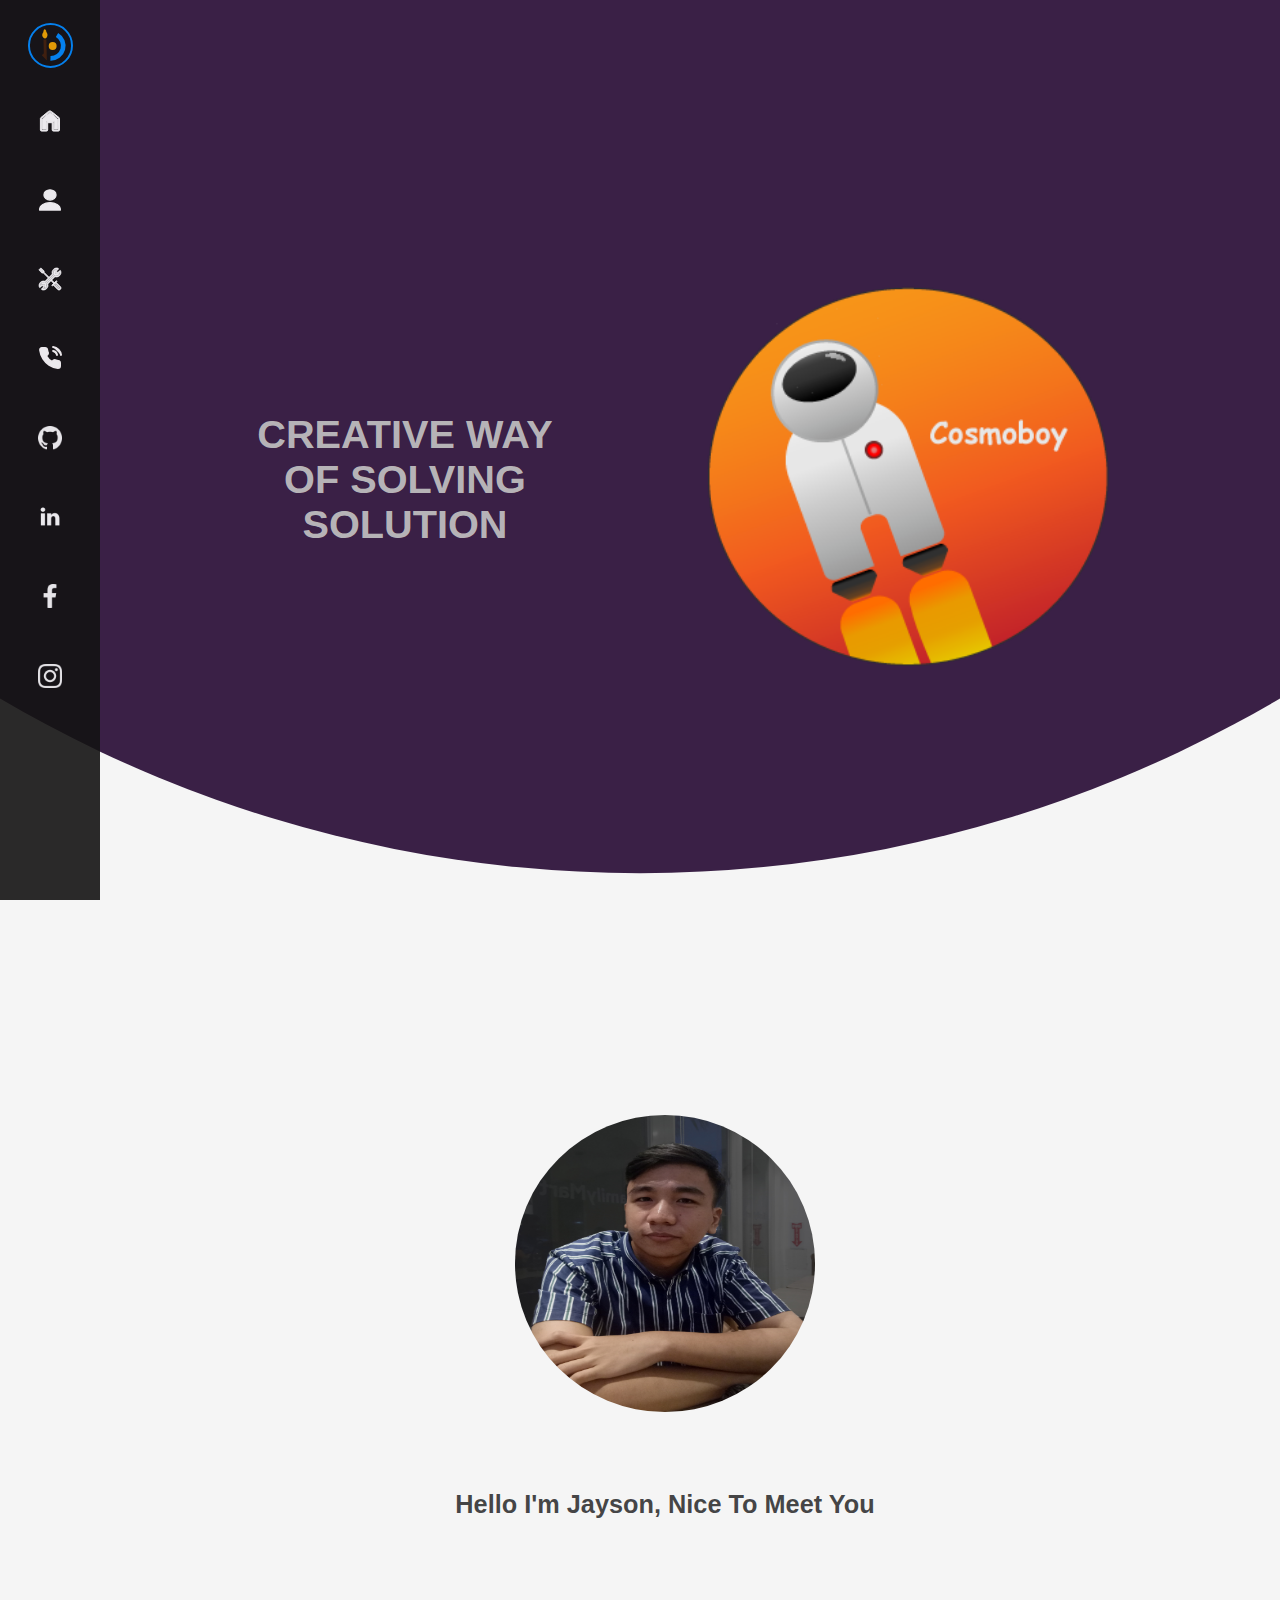
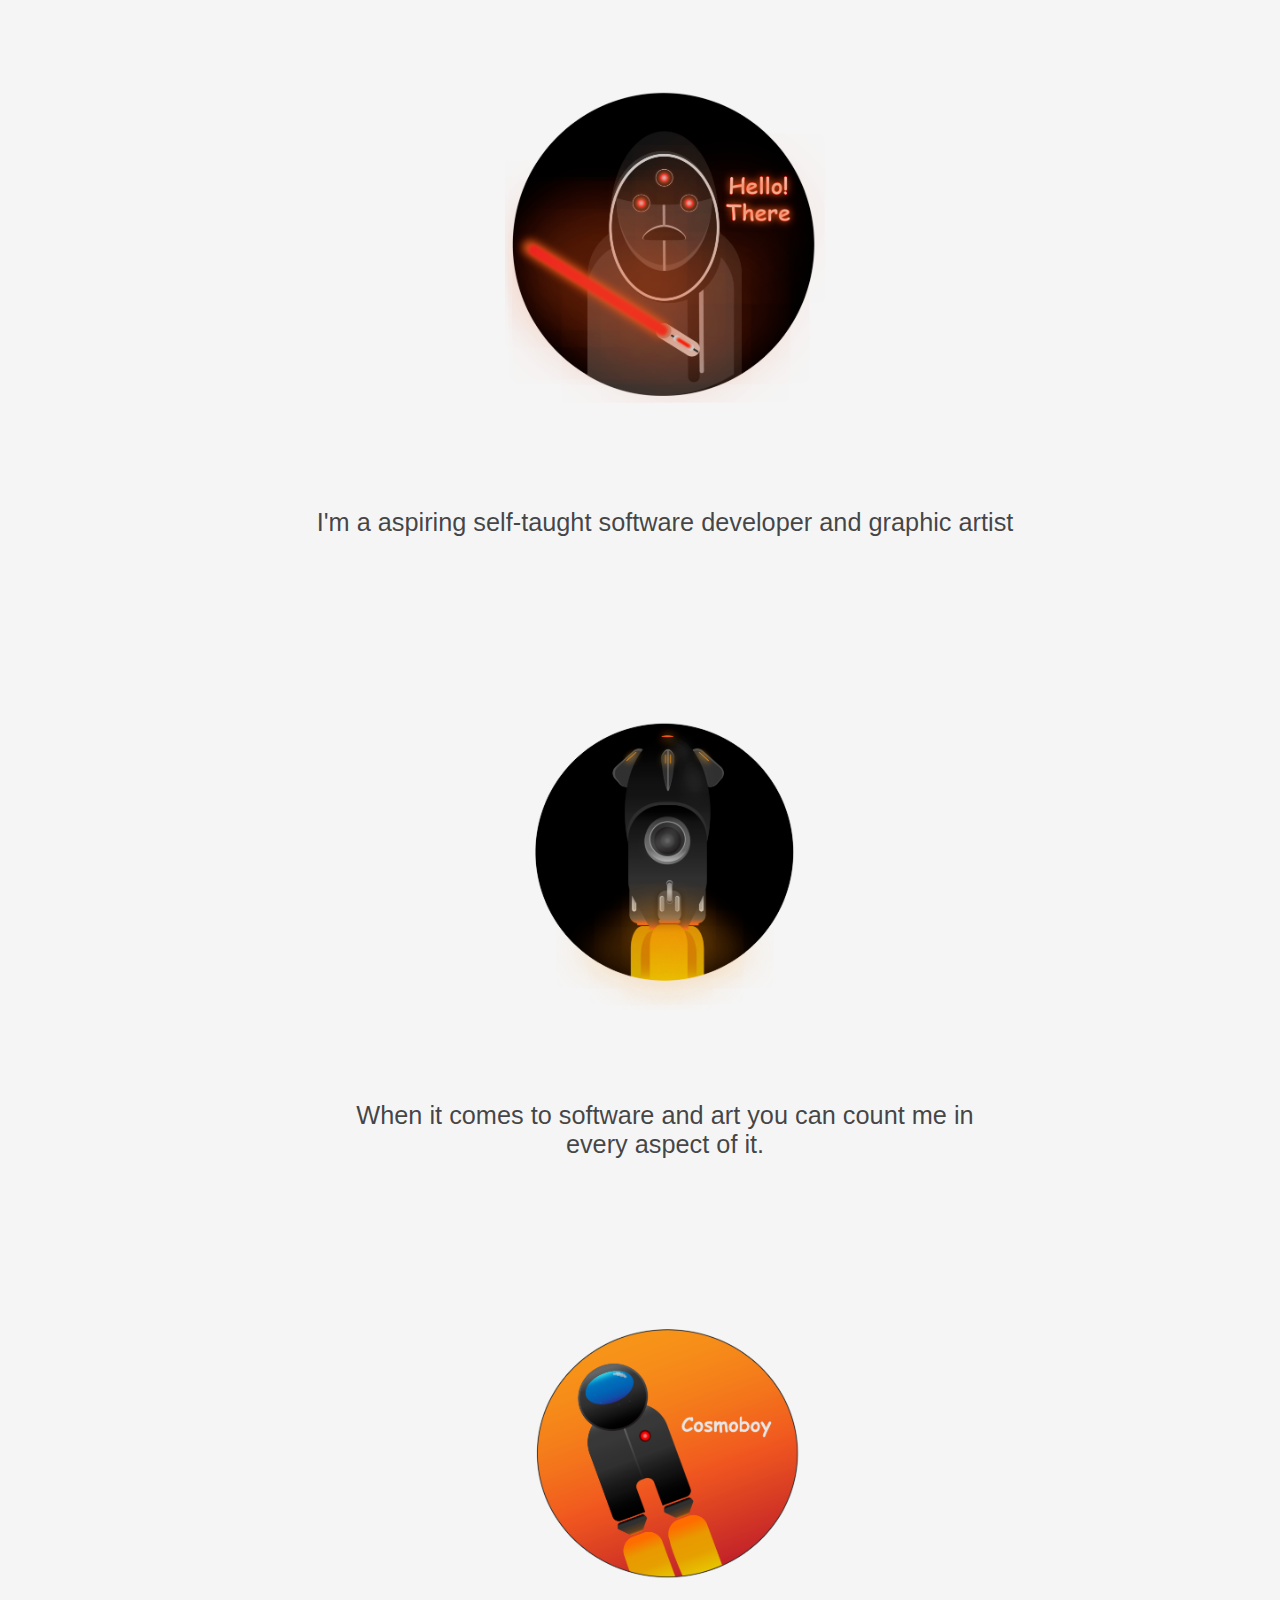
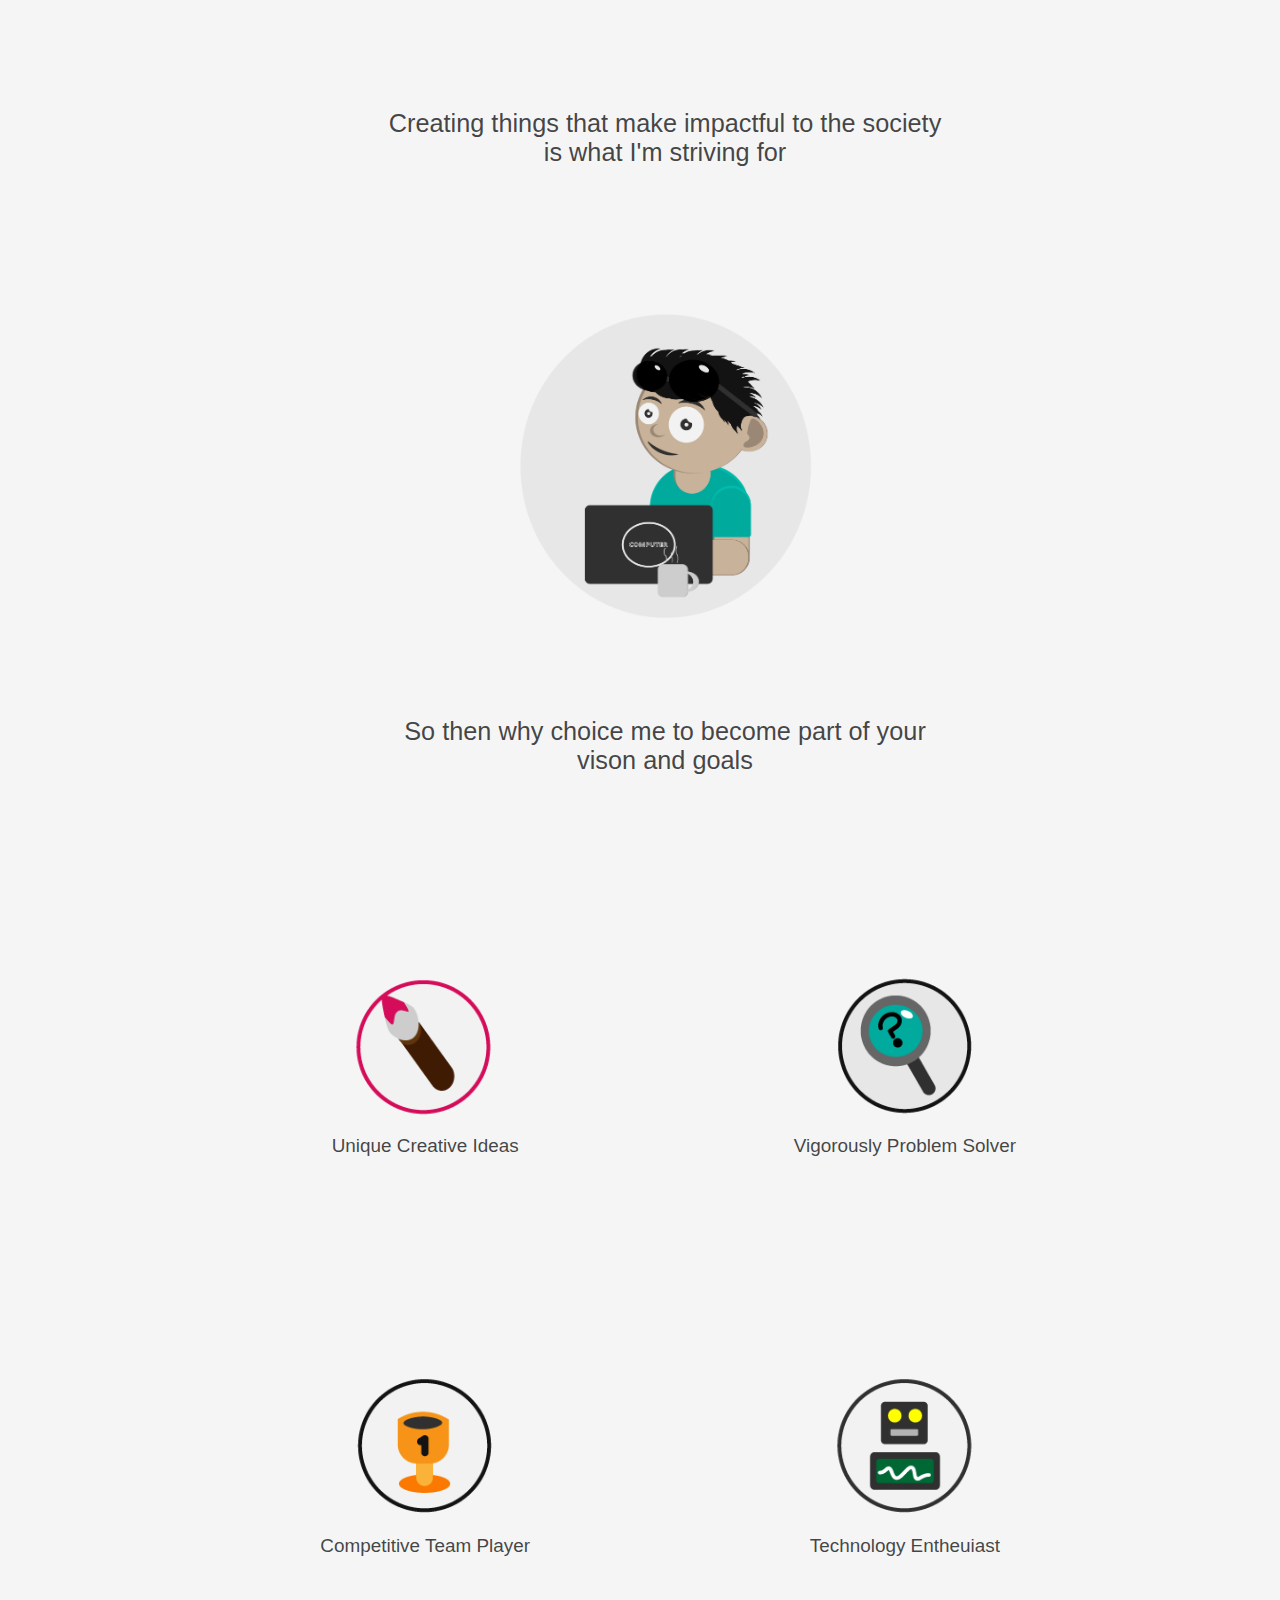
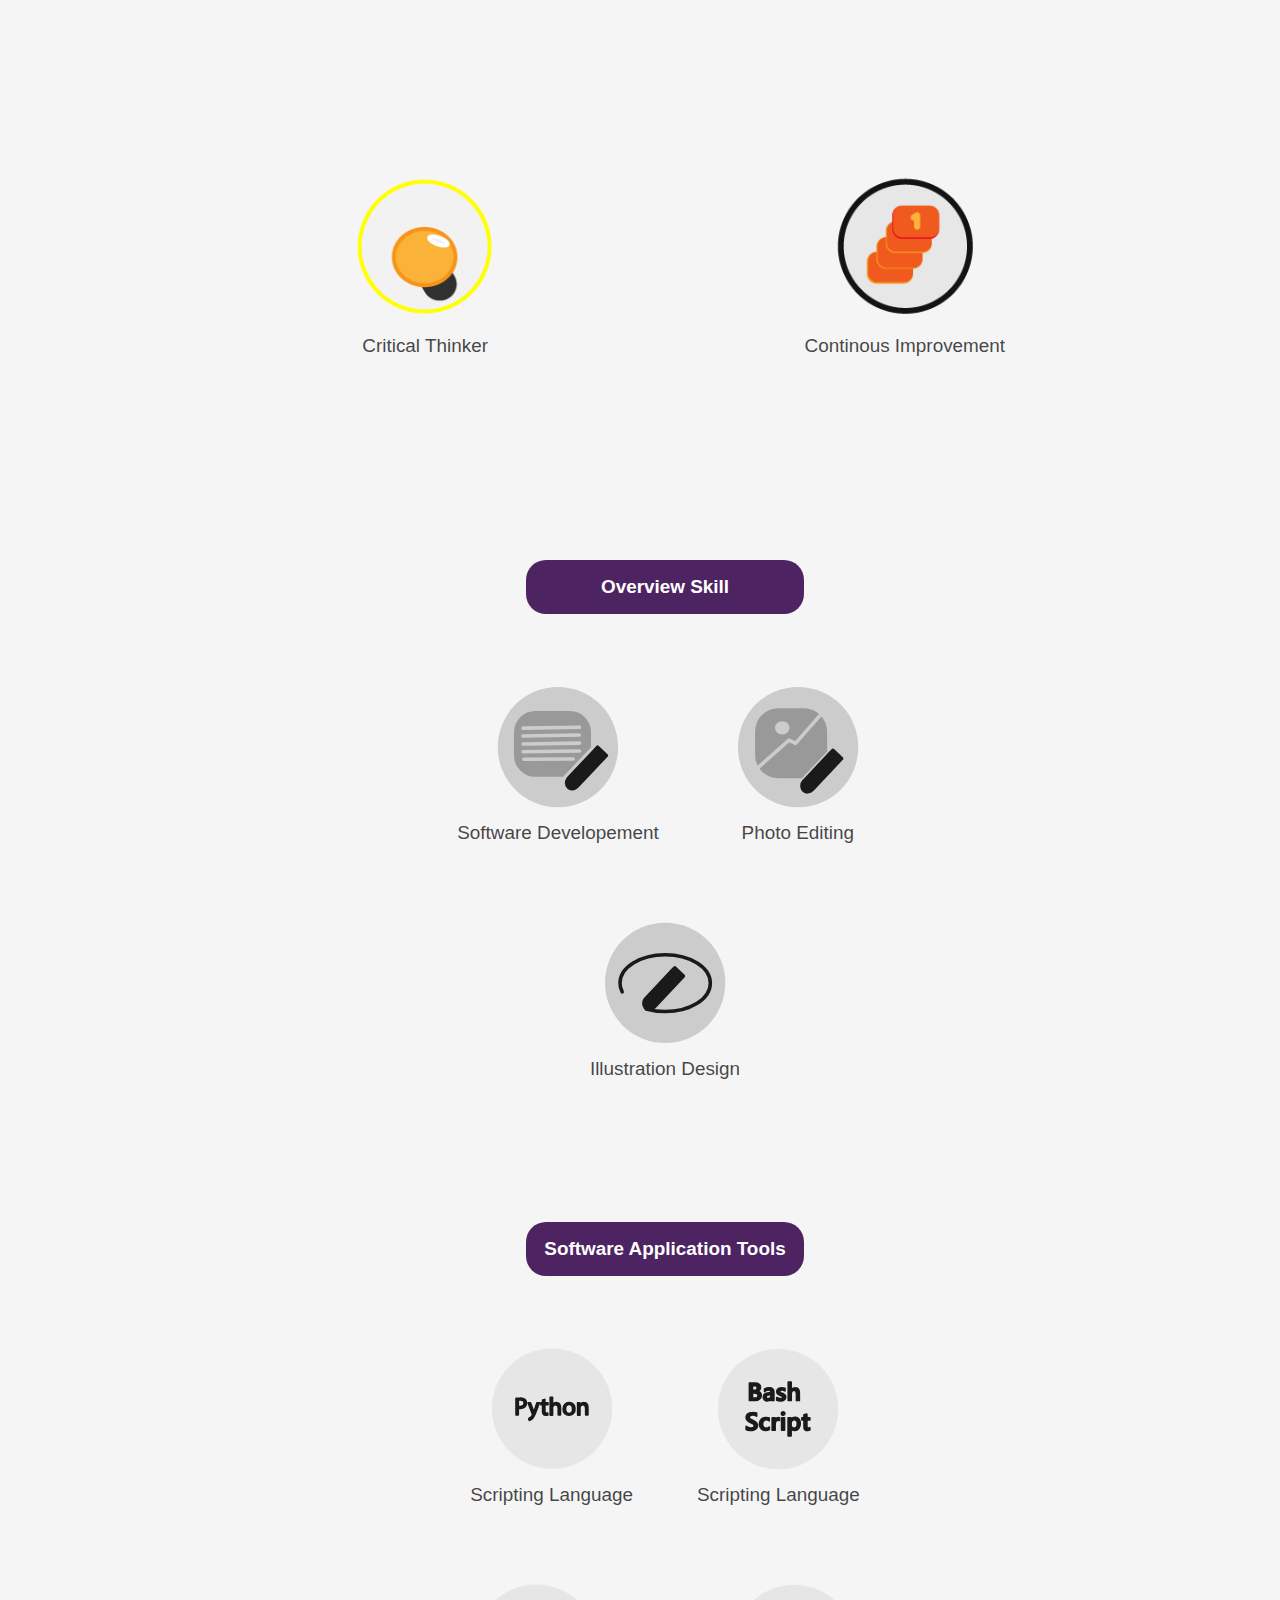
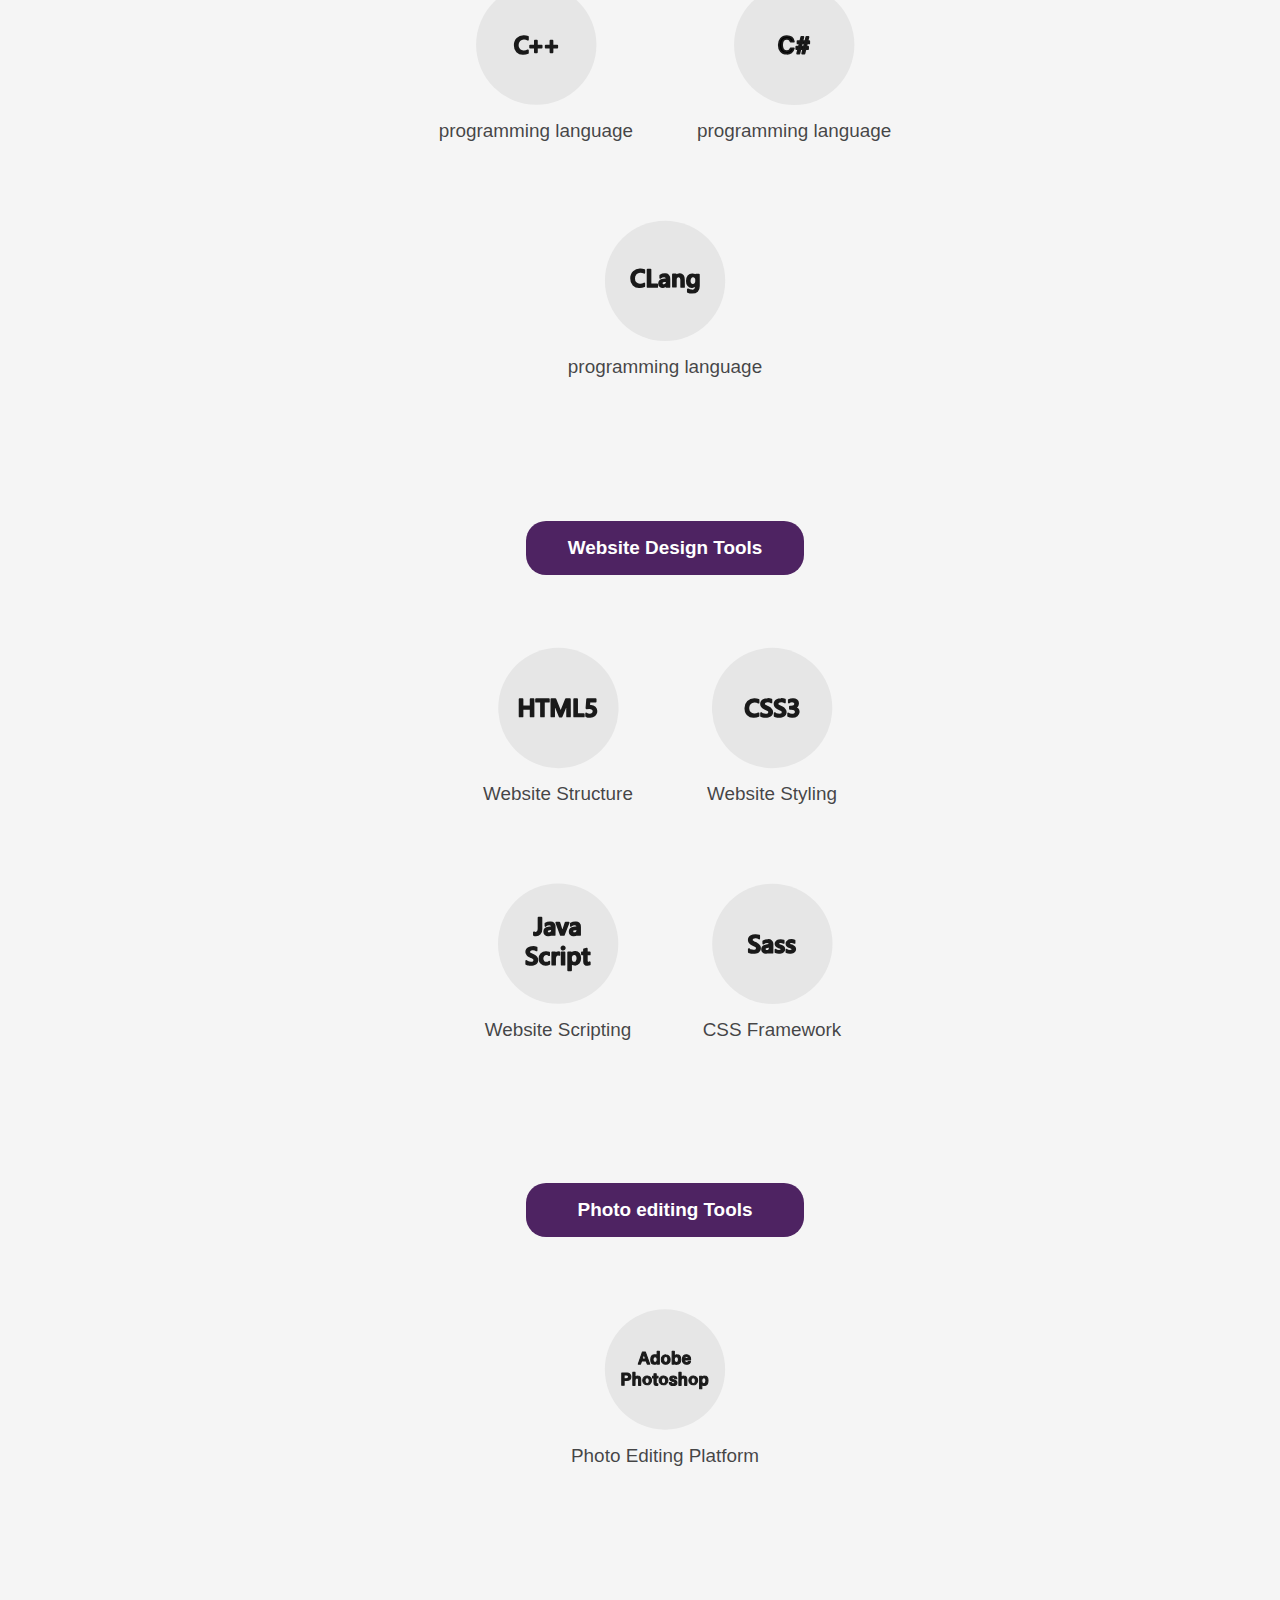
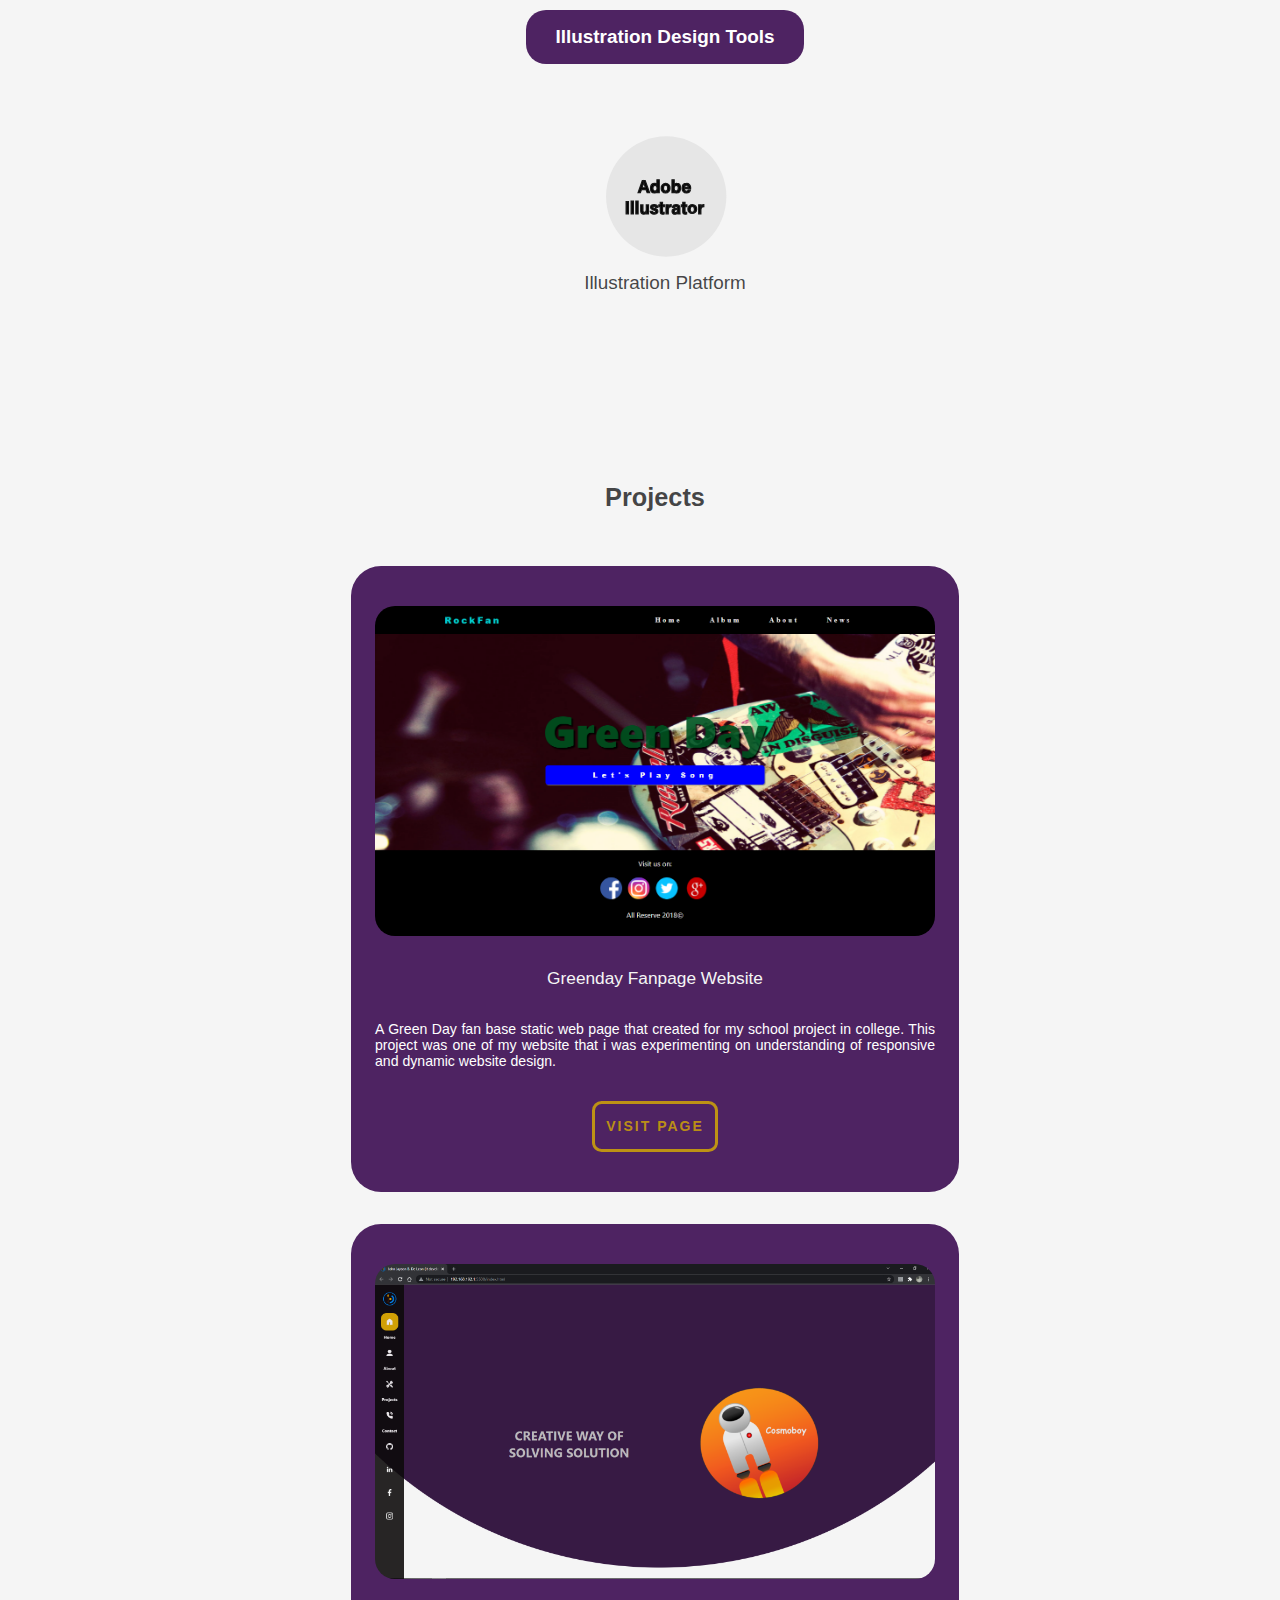
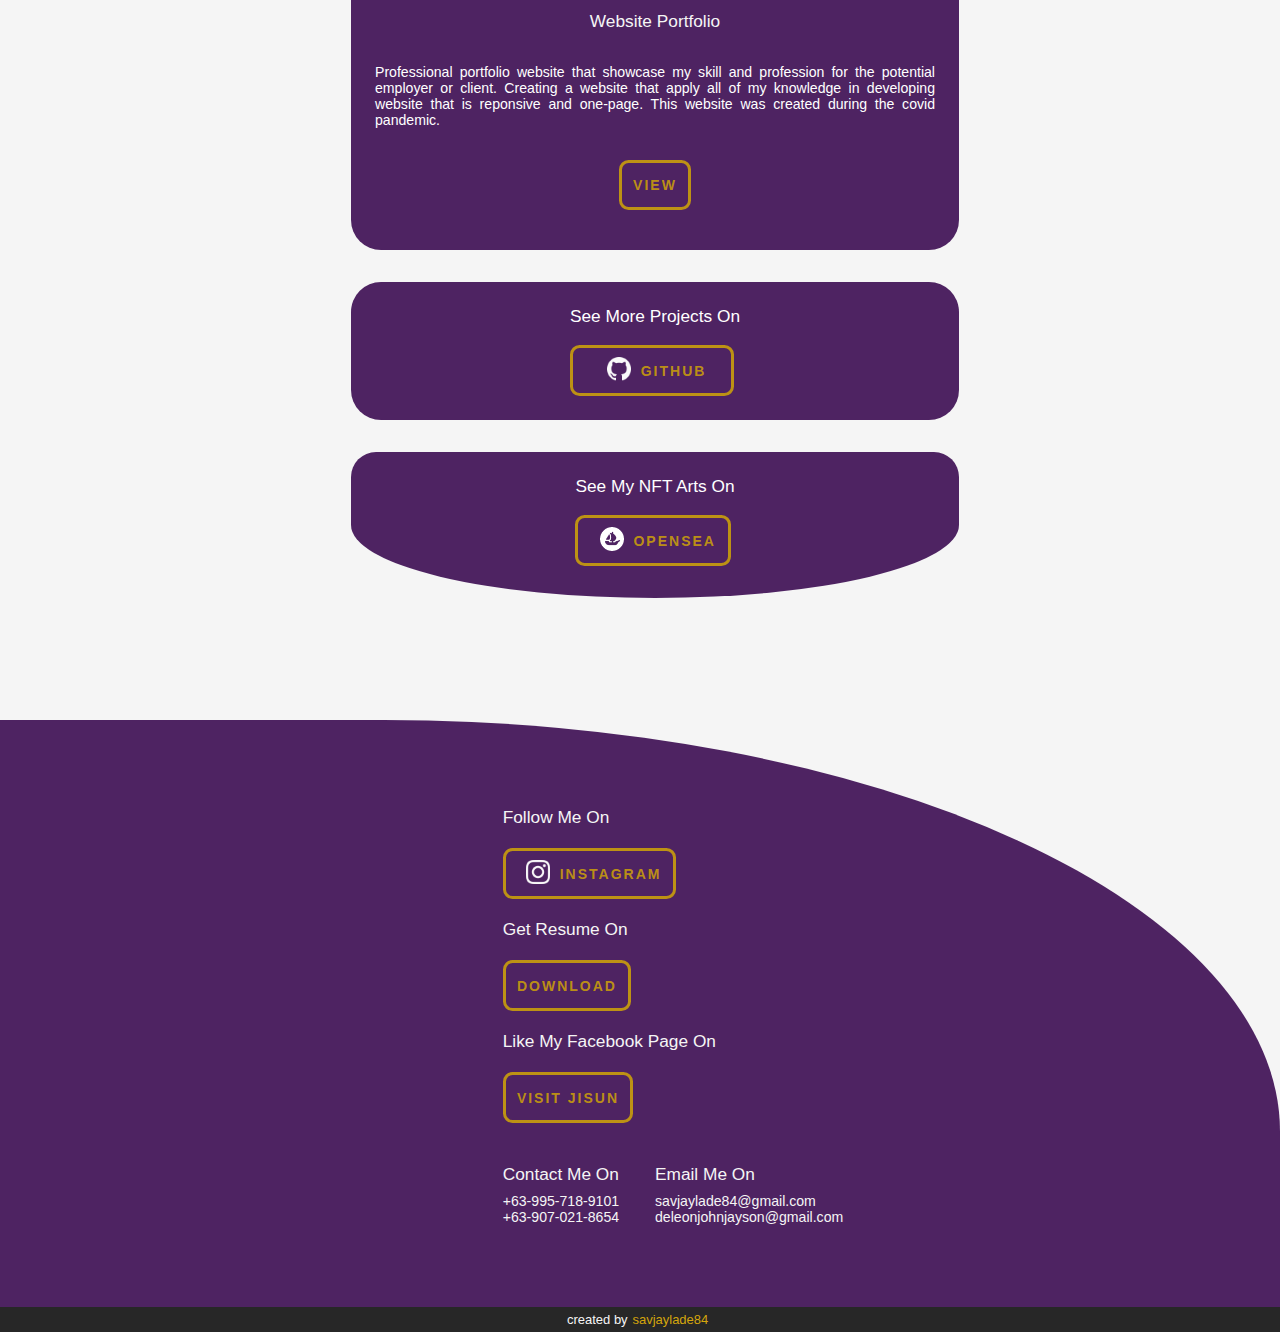
==== commit 83b8e8bd: "update resume download link" ====
--- a/index.html
+++ b/index.html
@@ -335,7 +335,7 @@
 									<span class="contact-margin">
 										<span class="center">
 											<p class="text-small contact-margin-small" >Get Resume On</p>
-												<a class=" button button-gold" href="./Resume-CV/Nov_21_2021_updated_resume.pdf" download="Resume-CV/Nov_21_2021_updated_resume.pdf"  draggable="false" >download</a>
+												<a class=" button button-gold" href="./Resume-CV/John_Jayson_De_Leon_Resume_April_2022.pdf" download="./Resume-CV/John_Jayson_De_Leon_Resume_April_2022.pdf" draggable="false" >download</a>
 										</span>
 									</span>
 
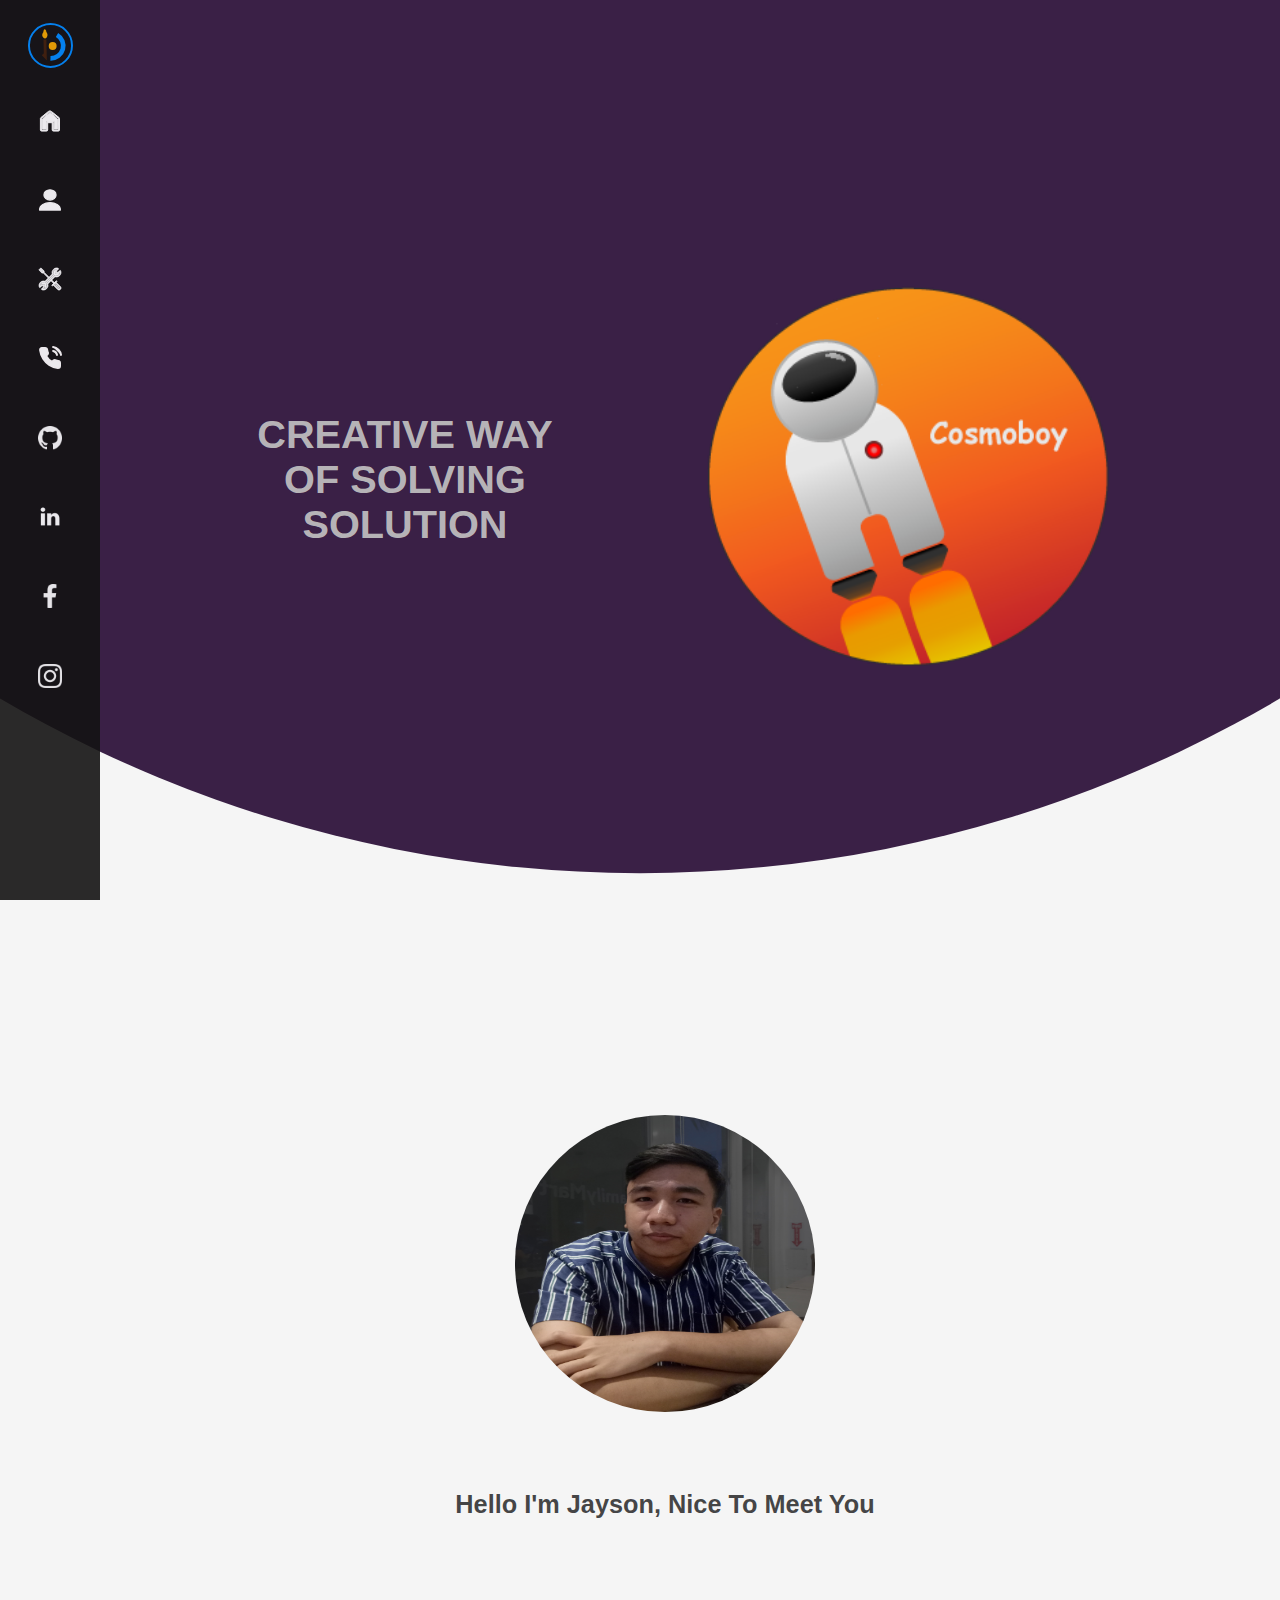
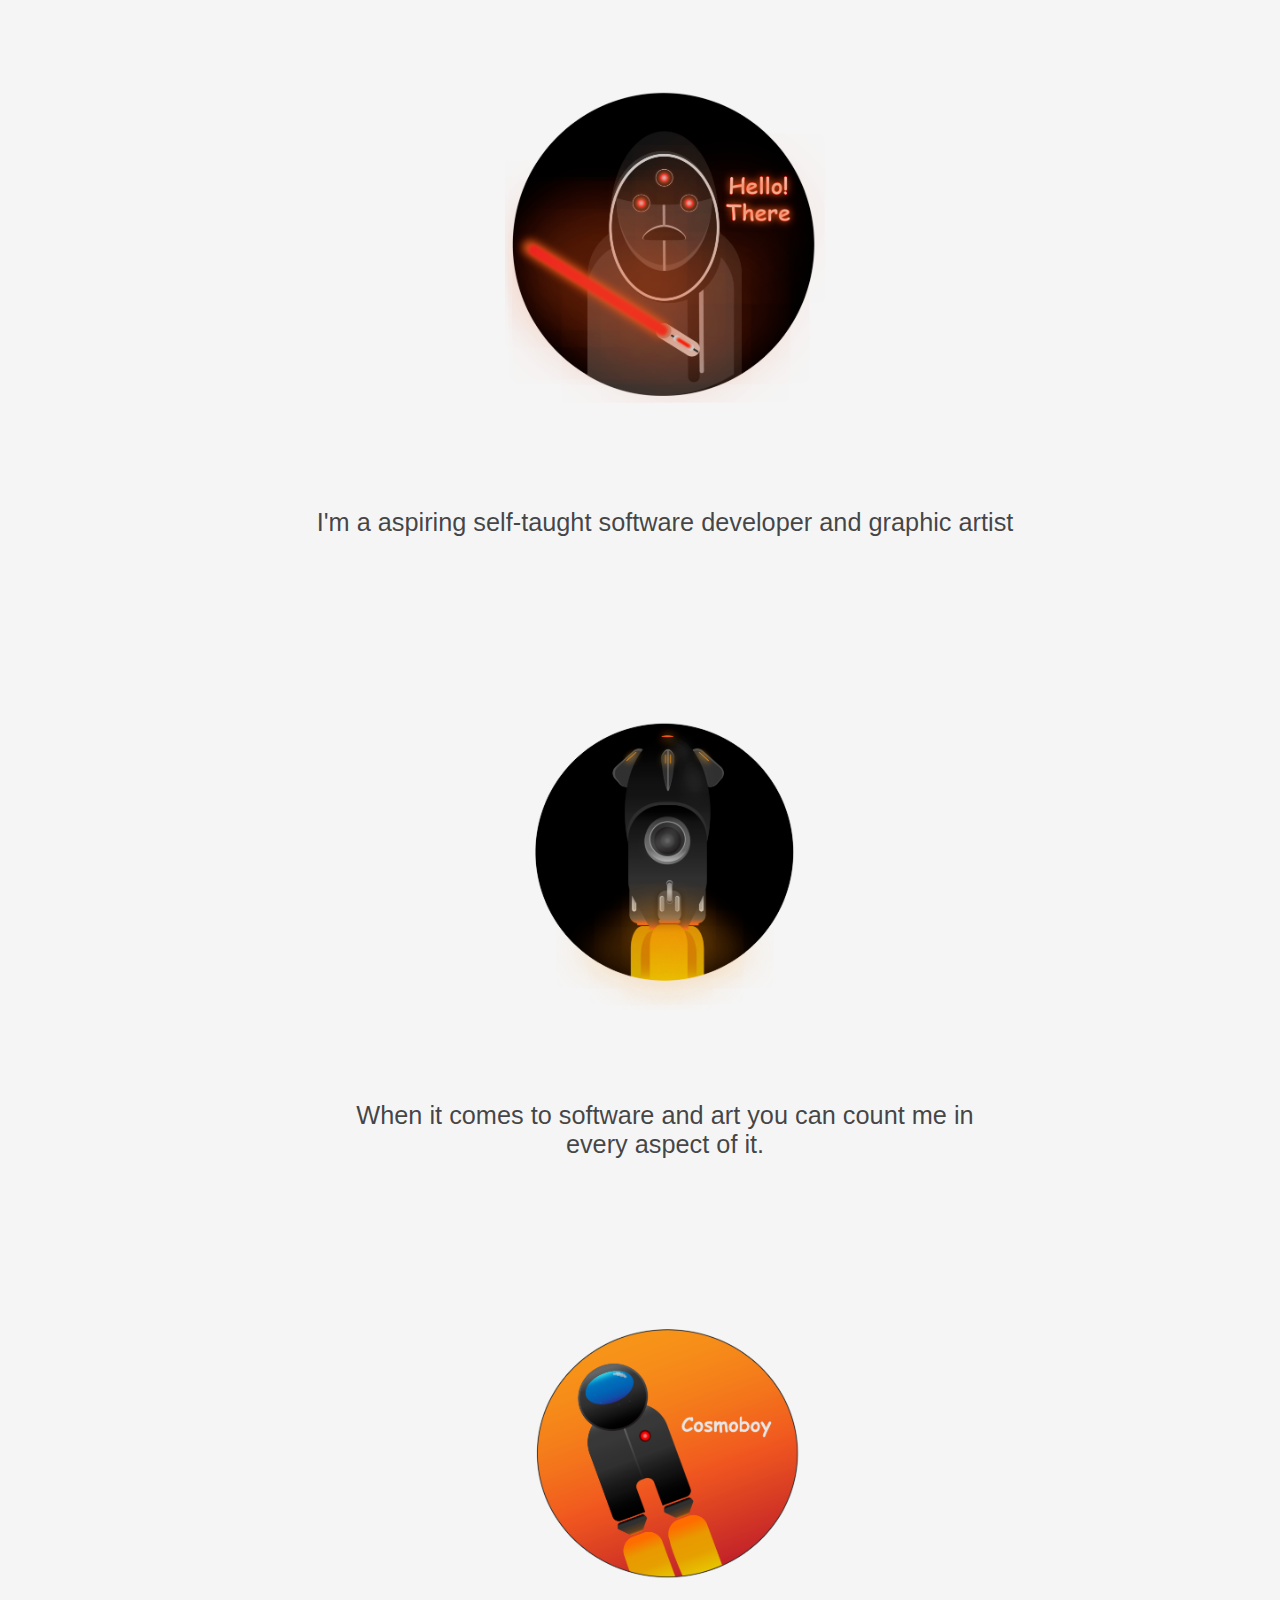
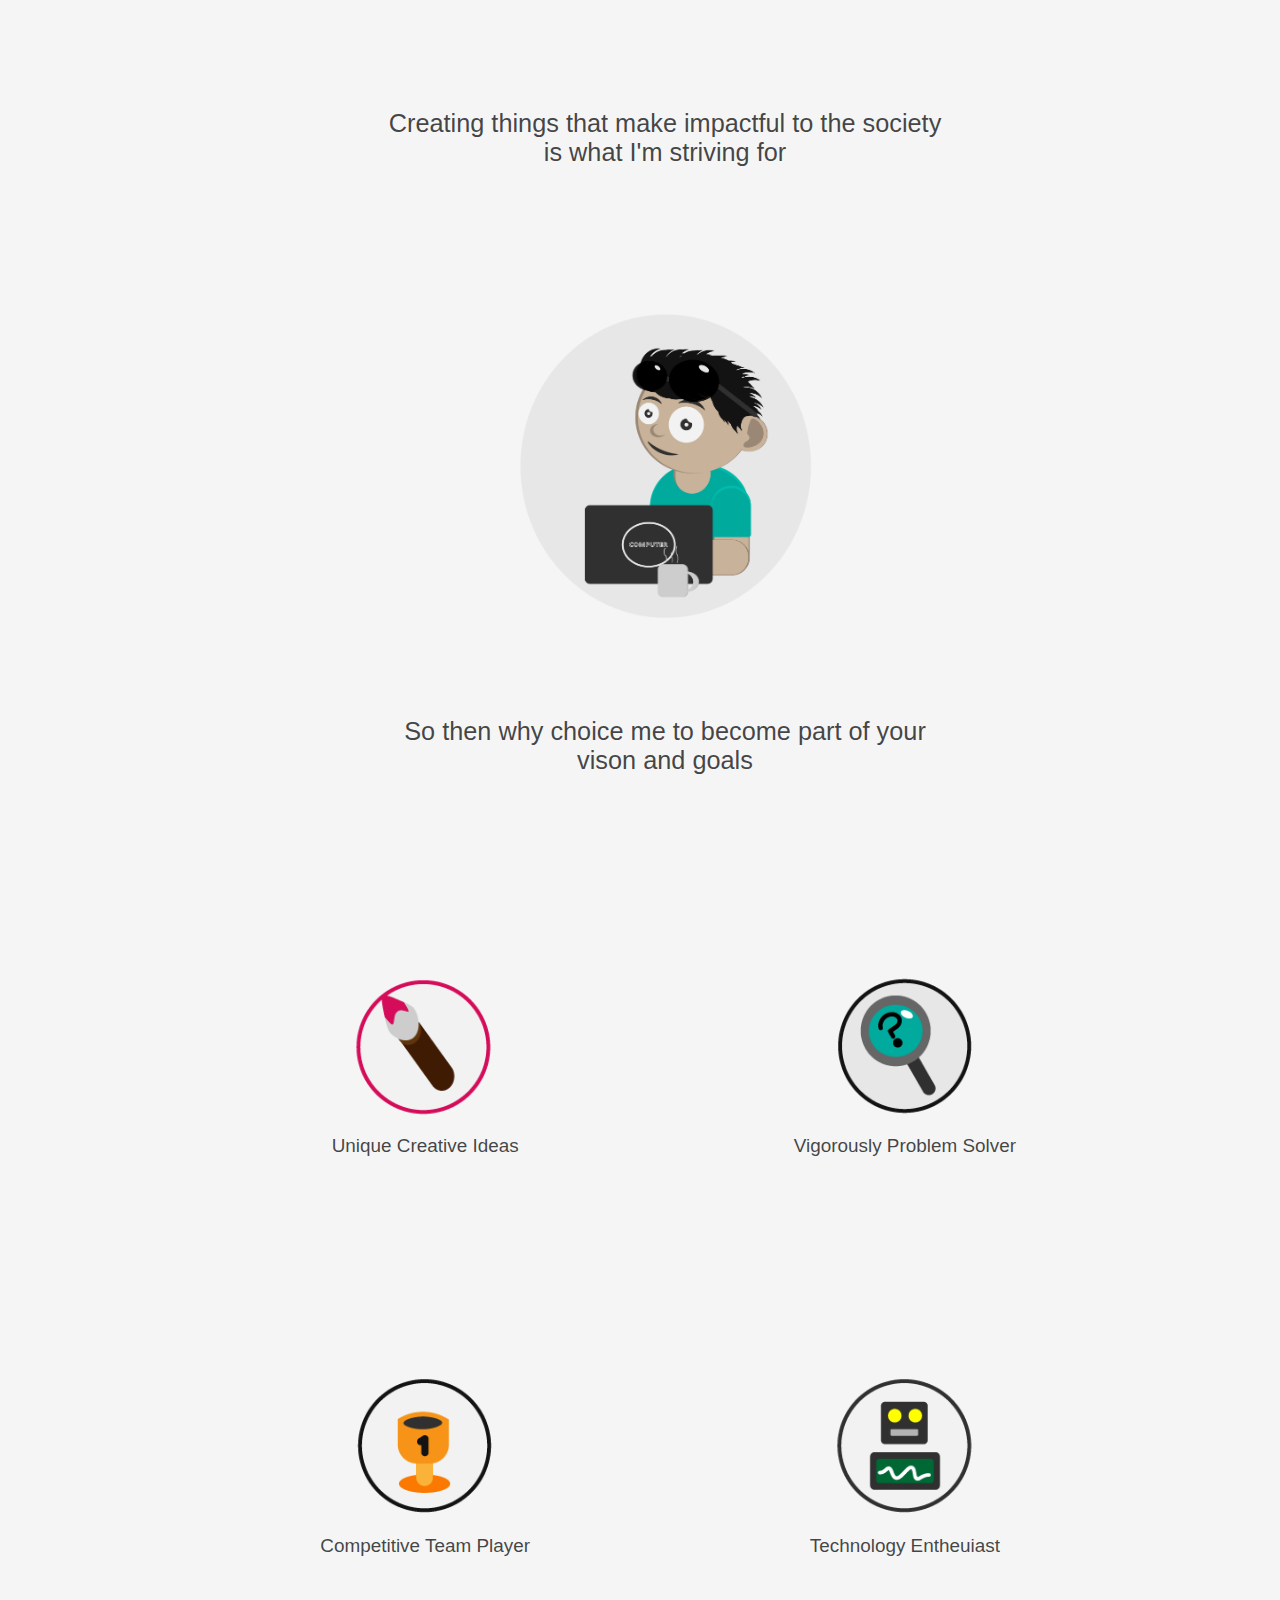
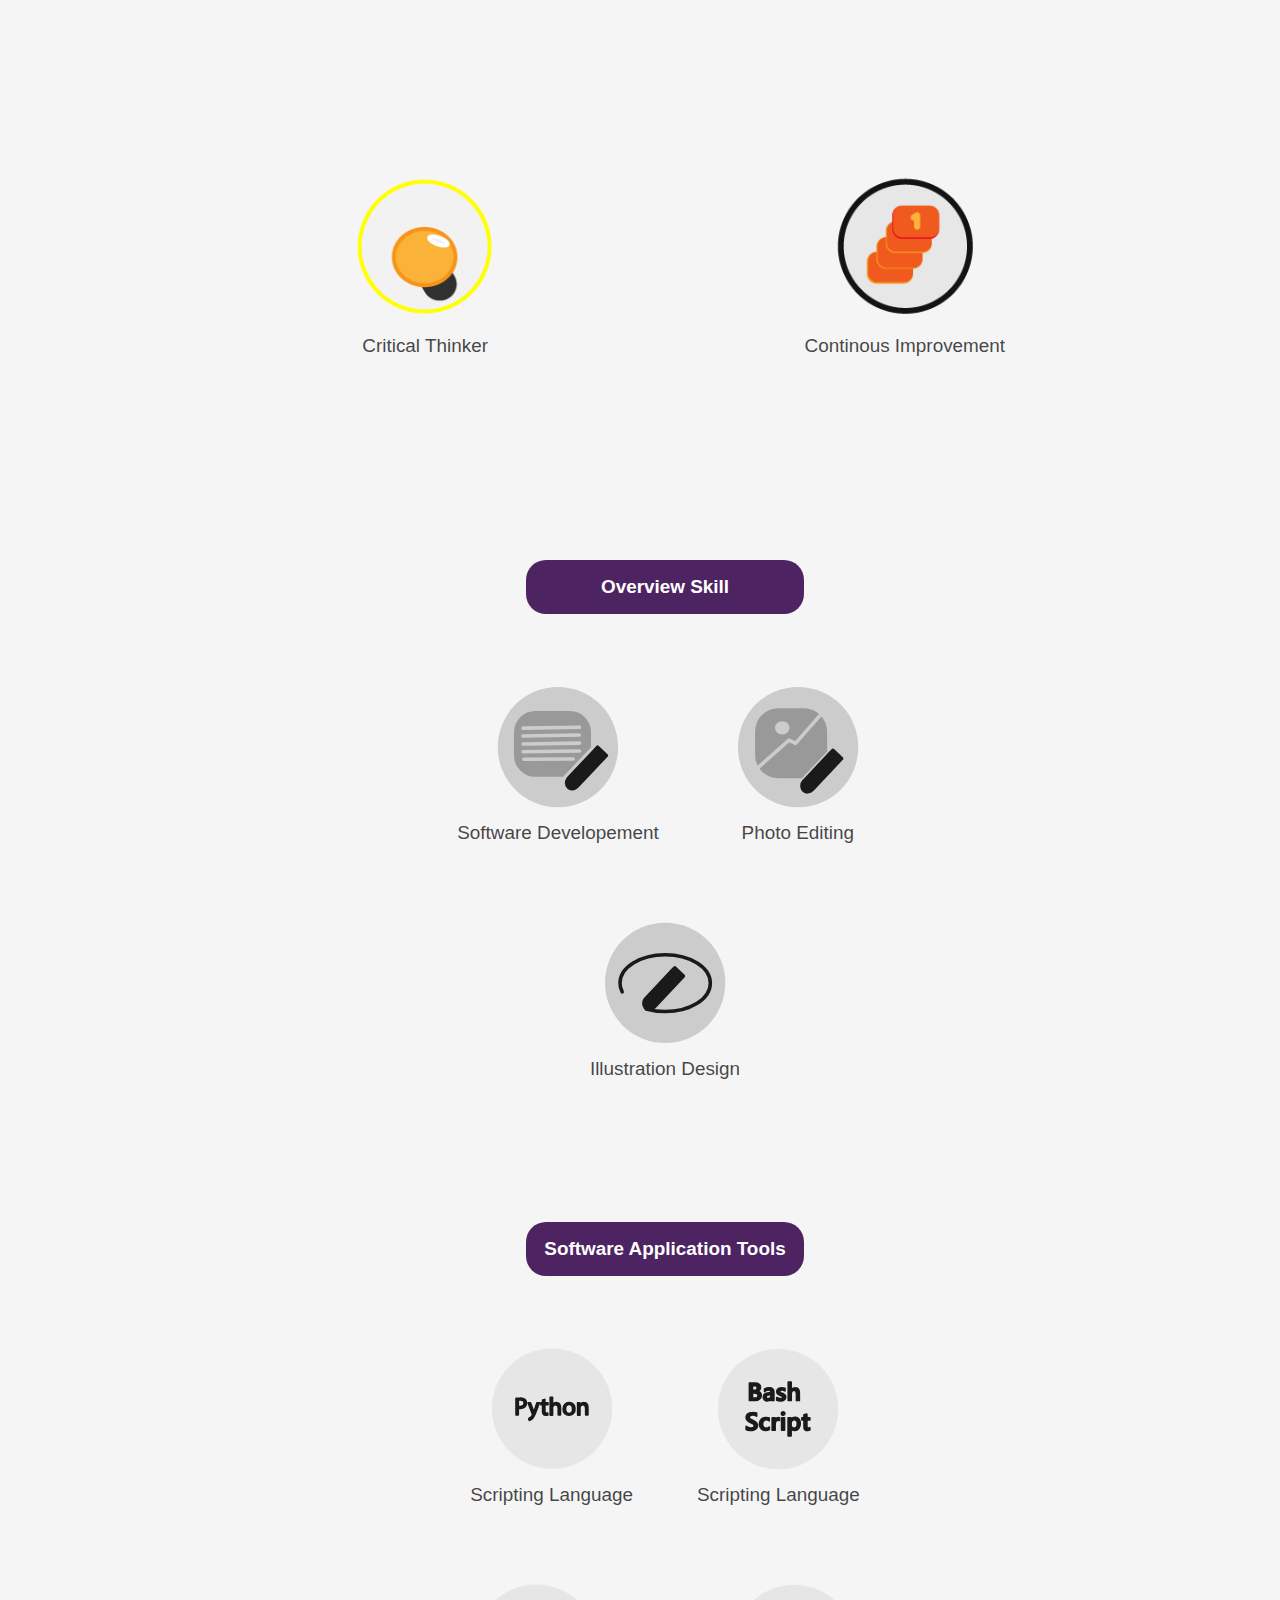
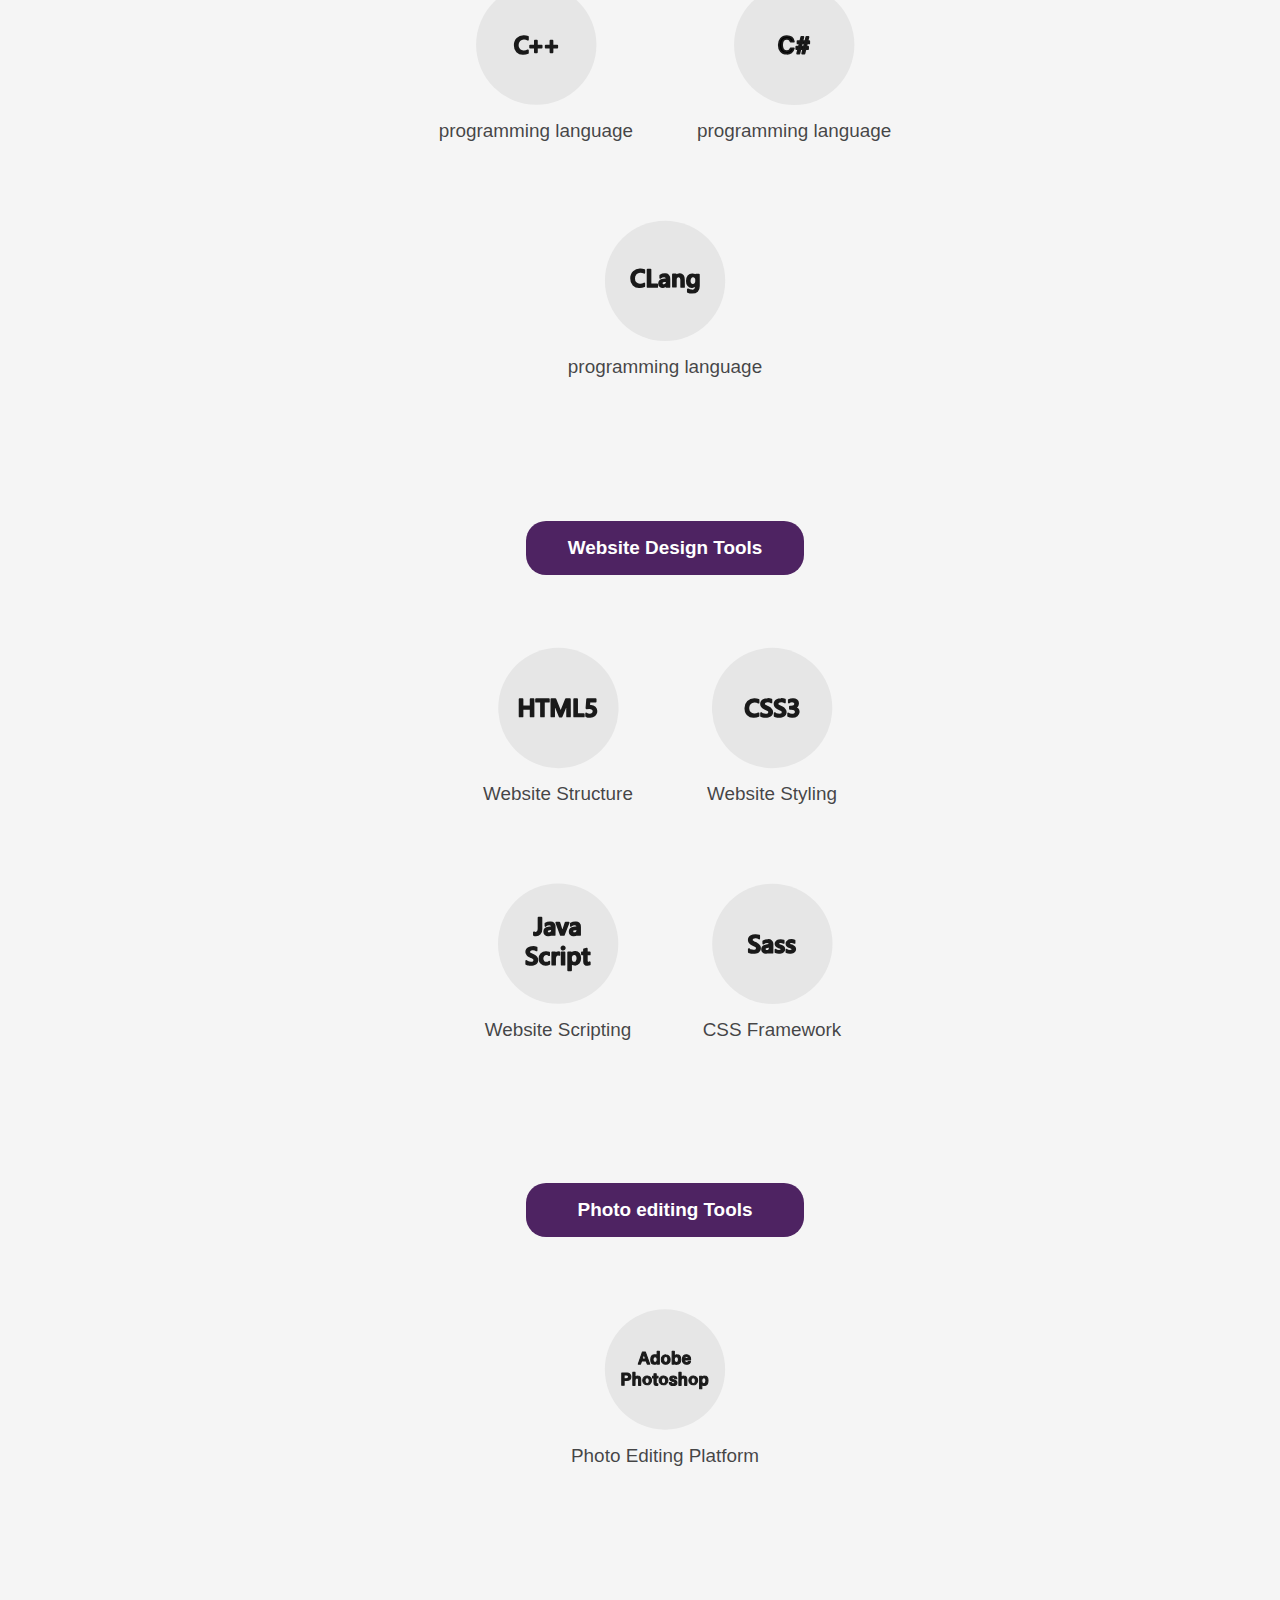
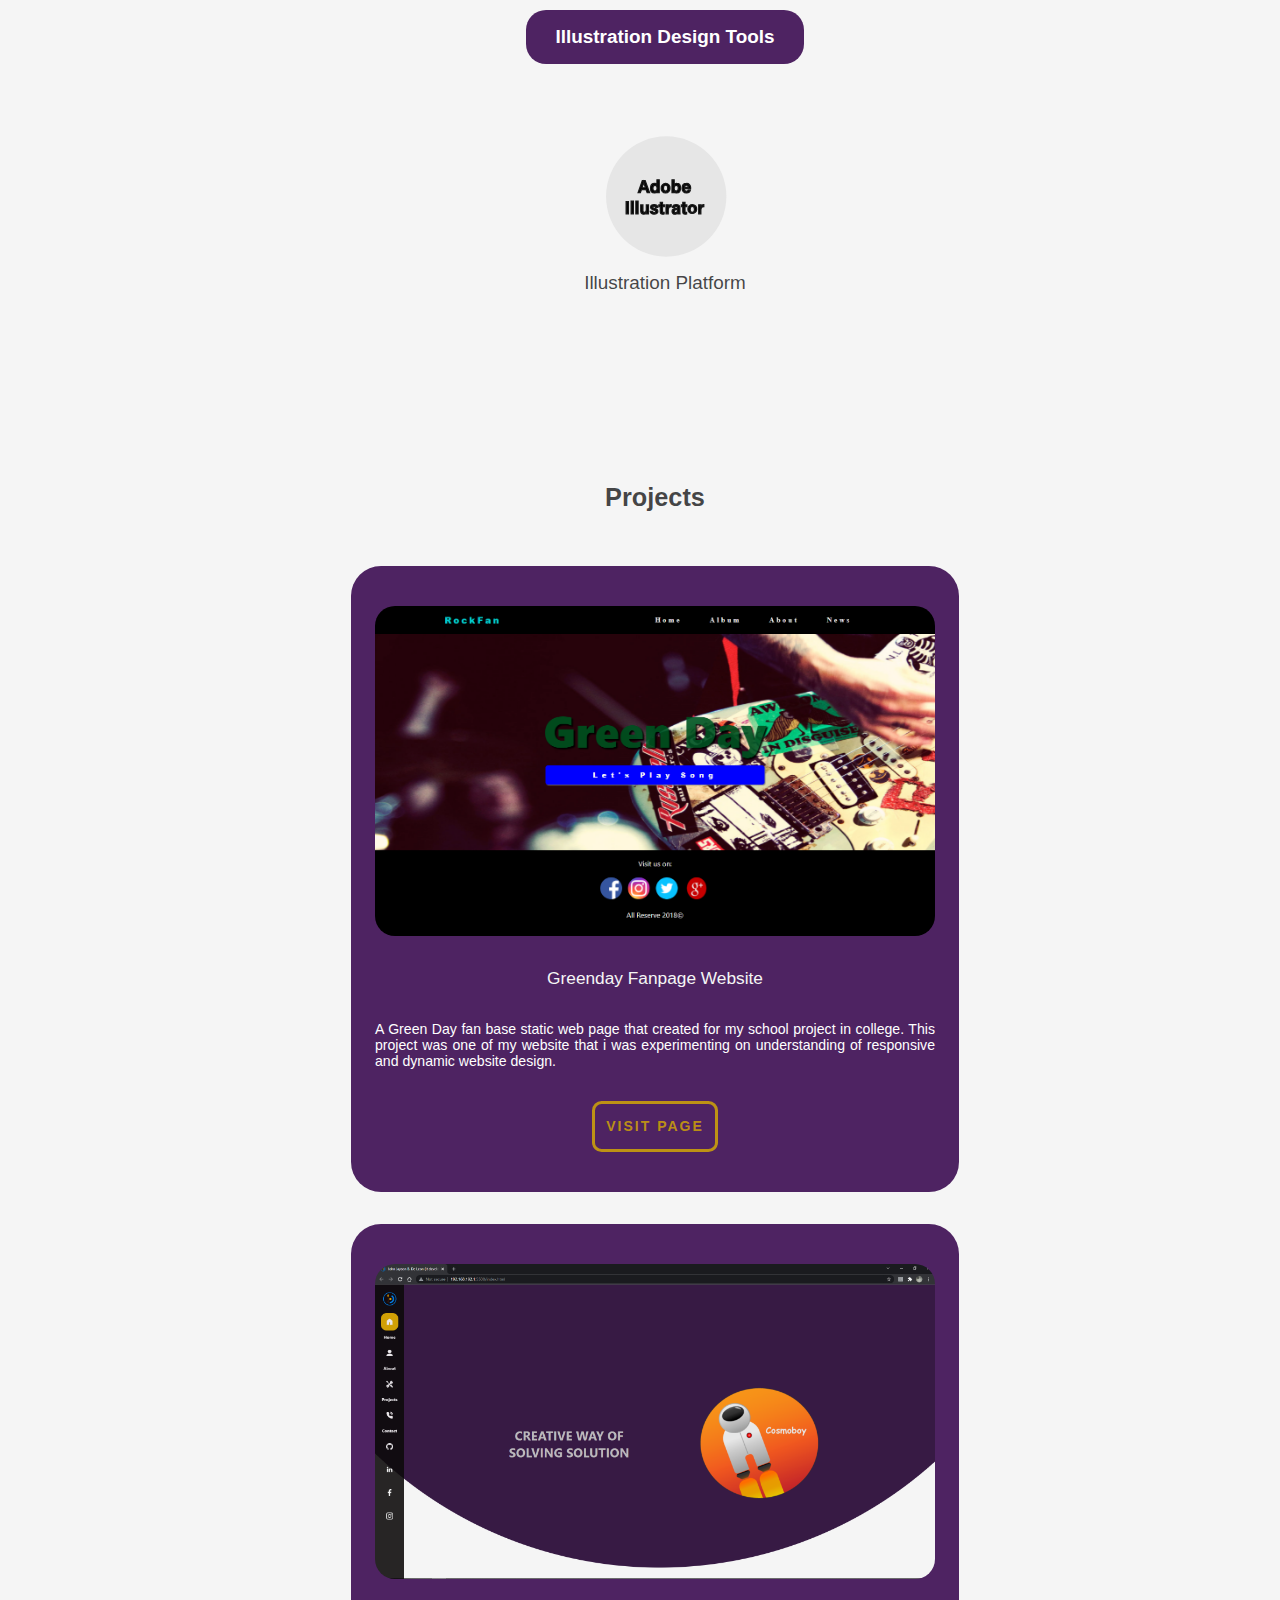
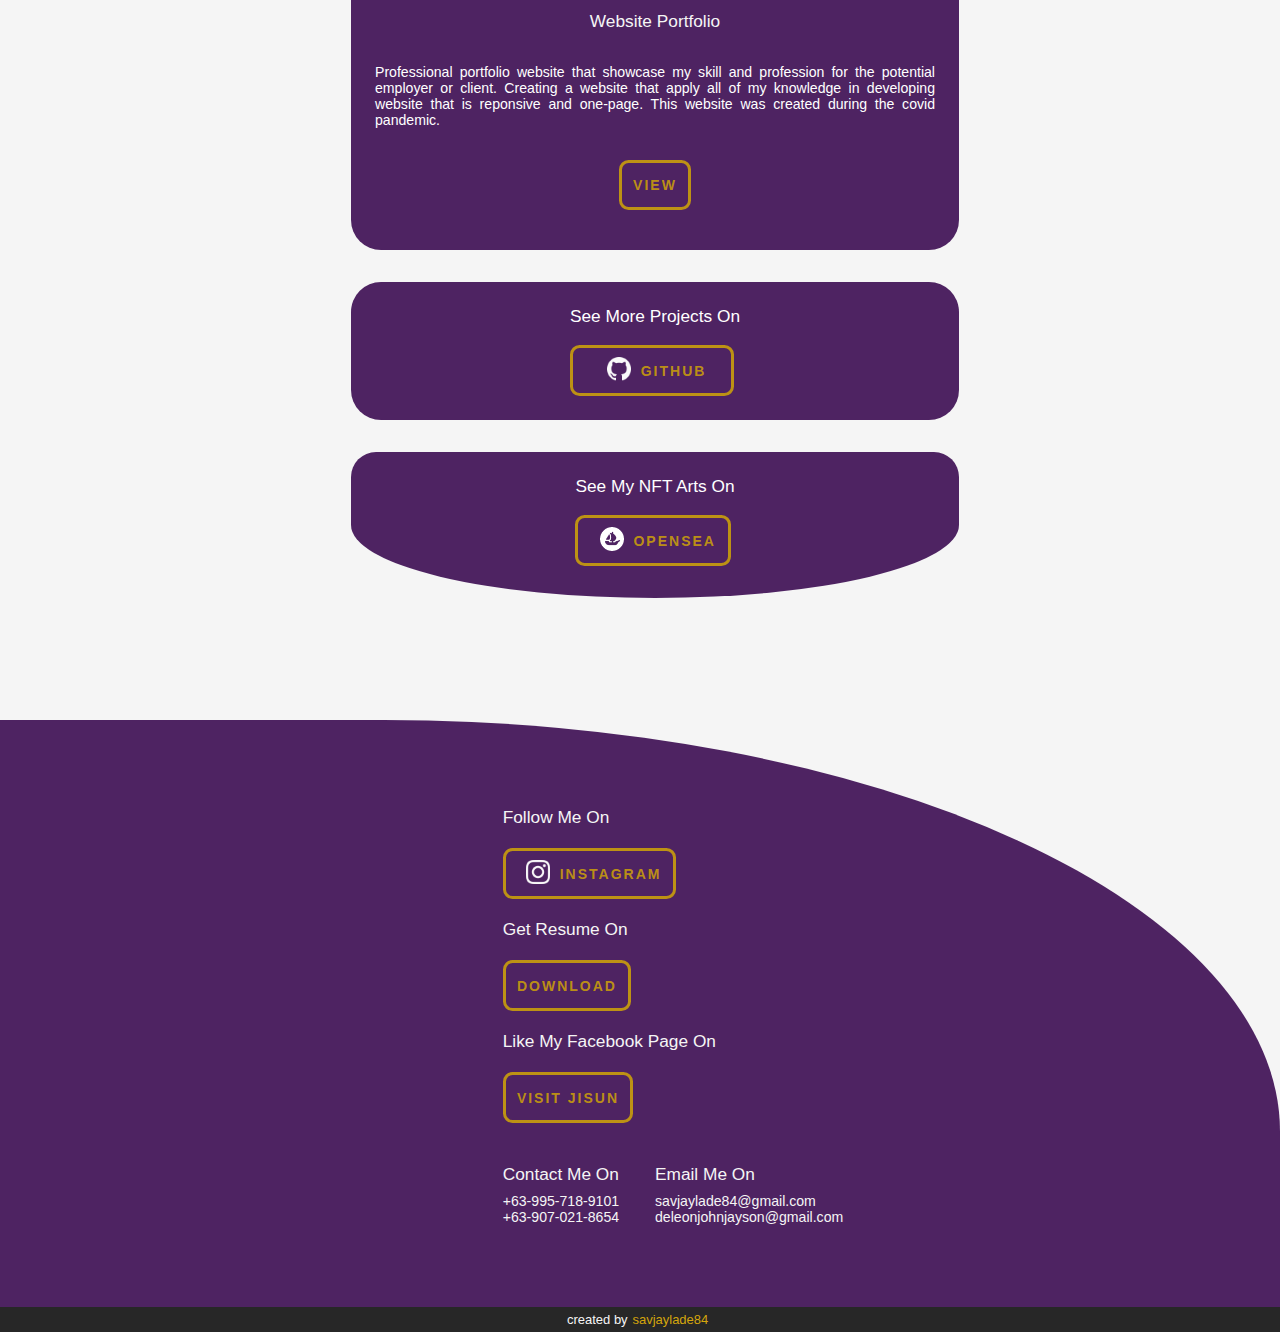
==== commit 1a3c19e7: "Update index.html" ====
--- a/index.html
+++ b/index.html
@@ -1,19 +1,26 @@
 <!DOCTYPE html>
-<html>
+<html lang="en" >
 	<head>
-			<title> John Jayson B. De Leon (software developer/illustrator artist/graphic designer)</title>
 			<link rel="icon" href="./images/jisun.svg" type="image/icon type">
-			<meta 
-				name="description" 
-				content="competitive software programmer that develope your website or system to the next level.
-						 contact no.: +63-995-718-9101 / +63-907-021-8654
-						 email:  deleonjohnjayson@gmail.com / savjaylade84@gmail.com
-						 linkedin: linkedin.com/mwlite/in/john-jayson-de-leon-73532818b/
-						 github: github.com/savjaylade84/
-						 messenger: Jayson.deleon.393
-						 facebook page: facebook.com/Jisun-102294825339373/ 
-						 "
-			>
+			<!-- Primary Meta Tags -->
+			<title>John Jayson De Leon - Software Developer</title>
+			<meta name="title" content="John Jayson De Leon - Software Developer">
+			<meta name="description" content="Software developer that will develope your website or system to the next level.">
+
+			<!-- Open Graph / Facebook -->
+			<meta property="og:type" content="website">
+			<meta property="og:url" content="https://savjaylade84.github.io/Jisun.github.io/">
+			<meta property="og:title" content="John Jayson De Leon - Aspiring Software Developer">
+			<meta property="og:description" content="Software developer that will develope your website or system to the next level.">
+			<meta property="og:image" content="https://github.com/savjaylade84/Jisun.github.io/blob/main/images/Selfie_Me.jpg">
+
+			<!-- Twitter -->
+			<meta property="twitter:card" content="summary_large_image">
+			<meta property="twitter:url" content="https://savjaylade84.github.io/Jisun.github.io/">
+			<meta property="twitter:title" content="John Jayson De Leon - Aspiring Software Developer">
+			<meta property="twitter:description" content="Software developer that will develope your website or system to the next level.">
+			<meta property="twitter:image" content="https://github.com/savjaylade84/Jisun.github.io/blob/main/images/Selfie_Me.jpg">
+		
 			<meta name="viewport" content="width=device-width,initial-scale=1">
 			<meta name="author" content="John Jayson B. De Leon">
 			<meta name="robots" content="index,follow">
@@ -335,7 +342,7 @@
 									<span class="contact-margin">
 										<span class="center">
 											<p class="text-small contact-margin-small" >Get Resume On</p>
-												<a class=" button button-gold" href="./Resume-CV/John_Jayson_De_Leon_Resume_April_2022.pdf" download="./Resume-CV/John_Jayson_De_Leon_Resume_April_2022.pdf" draggable="false" >download</a>
+												<a class=" button button-gold" href="./Resume-CV/John_Jayson_De_Leon_Resume_October_2022.pdf" download="./Resume-CV/John_Jayson_De_Leon_Resume_April_2022.pdf" draggable="false" >download</a>
 										</span>
 									</span>
 
